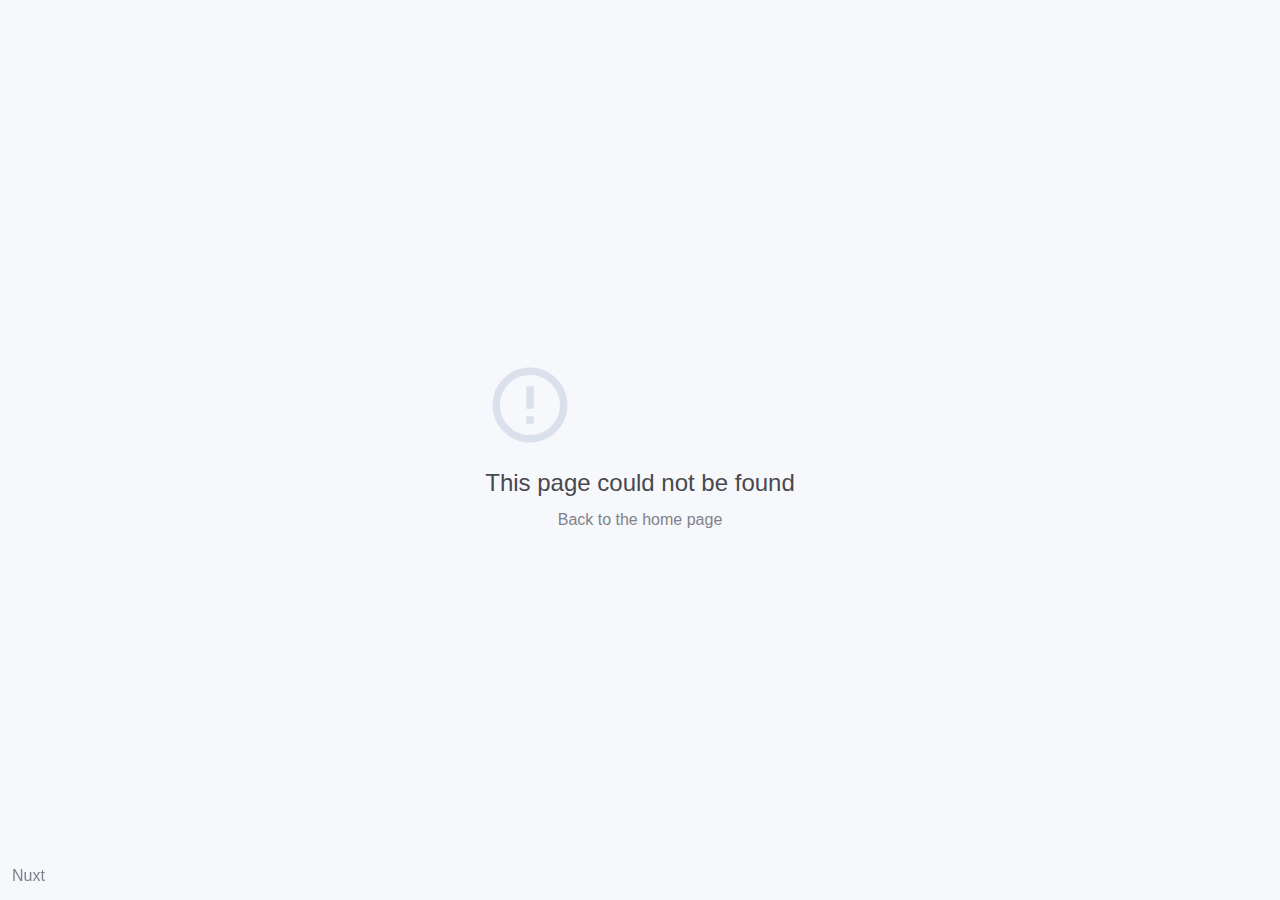
==== about/index.html @ d9e38a17 "deploy(Github Pages): via GitHub Action" ====
<!doctype html>
<html lang="en" amp data-n-head="%7B%22lang%22:%7B%221%22:%22en%22%7D,%22amp%22:%7B%221%22:true%7D%7D">
  <head>
    <title>@aasumitro - Personal Home Pages</title><meta data-n-head="1" charset="utf-8"><meta data-n-head="1" name="viewport" content="width=device-width,initial-scale=1"><meta data-n-head="1" data-hid="description" name="description" content="@aasumitro - Personal Home Pages (v3.0.3)"><meta data-n-head="1" name="format-detection" content="telephone=no"><meta data-n-head="1" data-hid="keywords" name="keywords" content="@aasumitro, Agus Adhi Sumitro, A. A. Sumitro, Personal Home Pages, Stories, Programming"><meta data-n-head="1" name="robots" data-hid="robots" content="index, follow"><link data-n-head="1" rel="icon" type="image/x-icon" href="/favicon.png"><link rel="preload" href="/_nuxt/2b55c23.js" as="script"><link rel="preload" href="/_nuxt/0303f38.js" as="script"><link rel="preload" href="/_nuxt/0db6a2f.js" as="script"><link rel="preload" href="/_nuxt/9475dcc.js" as="script">
  </head>
  <body>
    <script data-n-head="1" data-hid="nuxt-color-mode-script" data-pbody="true">!function(){"use strict";var t=window,e=document,s=e.documentElement,a=["dark","light"],o=window.localStorage.getItem("nuxt-color-mode")||"system",c="system"===o?n():o,e=e.body.getAttribute("data-color-mode-forced");function r(e){e+="-mode";s.classList?s.classList.add(e):s.className+=" "+e}function l(e){return t.matchMedia("(prefers-color-scheme"+e+")")}function n(){if(t.matchMedia&&"not all"!==l("").media)for(var e of a)if(l(":"+e).matches)return e;return"light"}r(c=e?e:c),t.__NUXT_COLOR_MODE__={preference:o,value:c,getColorScheme:n,addClass:r,removeClass:function(e){e+="-mode";s.classList?s.classList.remove(e):s.className=s.className.replace(new RegExp(e,"g"),"")}}}()</script><div id="__nuxt"><style>#nuxt-loading{background:#fff;visibility:hidden;opacity:0;position:absolute;left:0;right:0;top:0;bottom:0;display:flex;justify-content:center;align-items:center;flex-direction:column;animation:nuxtLoadingIn 10s ease;-webkit-animation:nuxtLoadingIn 10s ease;animation-fill-mode:forwards;overflow:hidden}@keyframes nuxtLoadingIn{0%{visibility:hidden;opacity:0}20%{visibility:visible;opacity:0}100%{visibility:visible;opacity:1}}@-webkit-keyframes nuxtLoadingIn{0%{visibility:hidden;opacity:0}20%{visibility:visible;opacity:0}100%{visibility:visible;opacity:1}}#nuxt-loading>div,#nuxt-loading>div:after{border-radius:50%;width:5rem;height:5rem}#nuxt-loading>div{font-size:10px;position:relative;text-indent:-9999em;border:.5rem solid #f5f5f5;border-left:.5rem solid #000;-webkit-transform:translateZ(0);-ms-transform:translateZ(0);transform:translateZ(0);-webkit-animation:nuxtLoading 1.1s infinite linear;animation:nuxtLoading 1.1s infinite linear}#nuxt-loading.error>div{border-left:.5rem solid #ff4500;animation-duration:5s}@-webkit-keyframes nuxtLoading{0%{-webkit-transform:rotate(0);transform:rotate(0)}100%{-webkit-transform:rotate(360deg);transform:rotate(360deg)}}@keyframes nuxtLoading{0%{-webkit-transform:rotate(0);transform:rotate(0)}100%{-webkit-transform:rotate(360deg);transform:rotate(360deg)}}</style><script>window.addEventListener("error",function(){var e=document.getElementById("nuxt-loading");e&&(e.className+=" error")})</script><div id="nuxt-loading" aria-live="polite" role="status"><div>Loading...</div></div></div><script>window.__NUXT__={config:{_app:{basePath:"/",assetsPath:"/_nuxt/",cdnURL:null},content:{dbHash:"ab44a61a"}}}</script>
  <script src="/_nuxt/2b55c23.js"></script><script src="/_nuxt/0303f38.js"></script><script src="/_nuxt/0db6a2f.js"></script><script src="/_nuxt/9475dcc.js"></script></body>
</html>
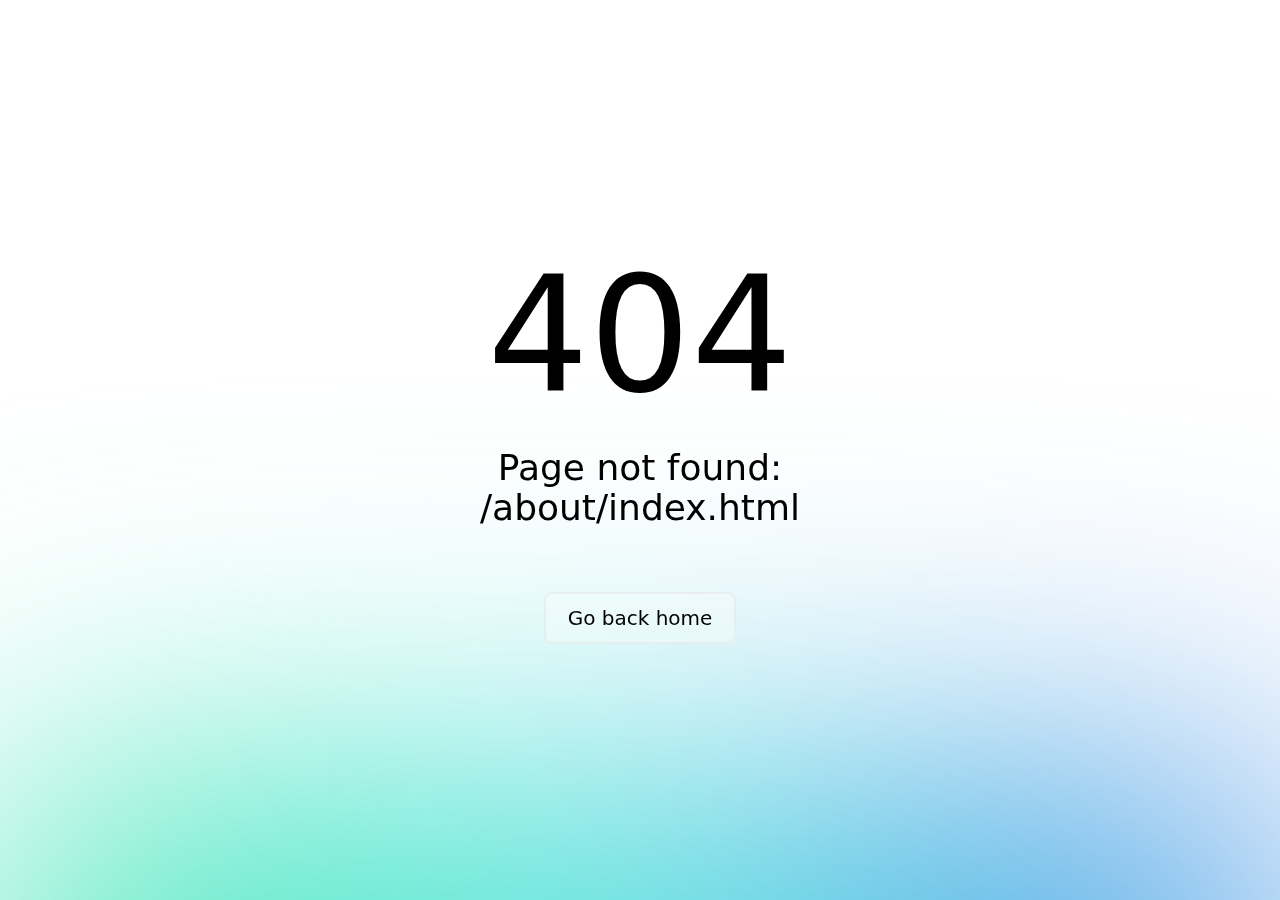
==== commit 66a51901: "deploy(Github Pages): via GitHub Action" ====
--- a/about/index.html
+++ b/about/index.html
@@ -1,9 +1,5 @@
-<!doctype html>
-<html lang="en" amp data-n-head="%7B%22lang%22:%7B%221%22:%22en%22%7D,%22amp%22:%7B%221%22:true%7D%7D">
-  <head>
-    <title>@aasumitro - Personal Home Pages</title><meta data-n-head="1" charset="utf-8"><meta data-n-head="1" name="viewport" content="width=device-width,initial-scale=1"><meta data-n-head="1" data-hid="description" name="description" content="@aasumitro - Personal Home Pages (v3.0.3)"><meta data-n-head="1" name="format-detection" content="telephone=no"><meta data-n-head="1" data-hid="keywords" name="keywords" content="@aasumitro, Agus Adhi Sumitro, A. A. Sumitro, Personal Home Pages, Stories, Programming"><meta data-n-head="1" name="robots" data-hid="robots" content="index, follow"><link data-n-head="1" rel="icon" type="image/x-icon" href="/favicon.png"><link rel="preload" href="/_nuxt/2b55c23.js" as="script"><link rel="preload" href="/_nuxt/0303f38.js" as="script"><link rel="preload" href="/_nuxt/0db6a2f.js" as="script"><link rel="preload" href="/_nuxt/9475dcc.js" as="script">
-  </head>
-  <body>
-    <script data-n-head="1" data-hid="nuxt-color-mode-script" data-pbody="true">!function(){"use strict";var t=window,e=document,s=e.documentElement,a=["dark","light"],o=window.localStorage.getItem("nuxt-color-mode")||"system",c="system"===o?n():o,e=e.body.getAttribute("data-color-mode-forced");function r(e){e+="-mode";s.classList?s.classList.add(e):s.className+=" "+e}function l(e){return t.matchMedia("(prefers-color-scheme"+e+")")}function n(){if(t.matchMedia&&"not all"!==l("").media)for(var e of a)if(l(":"+e).matches)return e;return"light"}r(c=e?e:c),t.__NUXT_COLOR_MODE__={preference:o,value:c,getColorScheme:n,addClass:r,removeClass:function(e){e+="-mode";s.classList?s.classList.remove(e):s.className=s.className.replace(new RegExp(e,"g"),"")}}}()</script><div id="__nuxt"><style>#nuxt-loading{background:#fff;visibility:hidden;opacity:0;position:absolute;left:0;right:0;top:0;bottom:0;display:flex;justify-content:center;align-items:center;flex-direction:column;animation:nuxtLoadingIn 10s ease;-webkit-animation:nuxtLoadingIn 10s ease;animation-fill-mode:forwards;overflow:hidden}@keyframes nuxtLoadingIn{0%{visibility:hidden;opacity:0}20%{visibility:visible;opacity:0}100%{visibility:visible;opacity:1}}@-webkit-keyframes nuxtLoadingIn{0%{visibility:hidden;opacity:0}20%{visibility:visible;opacity:0}100%{visibility:visible;opacity:1}}#nuxt-loading>div,#nuxt-loading>div:after{border-radius:50%;width:5rem;height:5rem}#nuxt-loading>div{font-size:10px;position:relative;text-indent:-9999em;border:.5rem solid #f5f5f5;border-left:.5rem solid #000;-webkit-transform:translateZ(0);-ms-transform:translateZ(0);transform:translateZ(0);-webkit-animation:nuxtLoading 1.1s infinite linear;animation:nuxtLoading 1.1s infinite linear}#nuxt-loading.error>div{border-left:.5rem solid #ff4500;animation-duration:5s}@-webkit-keyframes nuxtLoading{0%{-webkit-transform:rotate(0);transform:rotate(0)}100%{-webkit-transform:rotate(360deg);transform:rotate(360deg)}}@keyframes nuxtLoading{0%{-webkit-transform:rotate(0);transform:rotate(0)}100%{-webkit-transform:rotate(360deg);transform:rotate(360deg)}}</style><script>window.addEventListener("error",function(){var e=document.getElementById("nuxt-loading");e&&(e.className+=" error")})</script><div id="nuxt-loading" aria-live="polite" role="status"><div>Loading...</div></div></div><script>window.__NUXT__={config:{_app:{basePath:"/",assetsPath:"/_nuxt/",cdnURL:null},content:{dbHash:"ab44a61a"}}}</script>
-  <script src="/_nuxt/2b55c23.js"></script><script src="/_nuxt/0303f38.js"></script><script src="/_nuxt/0db6a2f.js"></script><script src="/_nuxt/9475dcc.js"></script></body>
-</html>
+<!DOCTYPE html>
+<html >
+<head><link rel="modulepreload" href="/about/_payload.js"><link rel="modulepreload" as="script" crossorigin href="/_nuxt/entry.5bfed8b5.js"><link rel="preload" as="style" href="/_nuxt/entry.336977fc.css"><link rel="prefetch" as="script" crossorigin href="/_nuxt/error-component.983165cc.js"><link rel="prefetch" as="script" crossorigin href="/_nuxt/custom.093fe1fc.js"><link rel="stylesheet" href="/_nuxt/entry.336977fc.css"></head>
+<body ><div id="__nuxt"></div><script type="module">import p from "/about/_payload.js";window.__NUXT__={...p,...({serverRendered:false,config:{public:{},app:{baseURL:"\u002F",buildAssetsDir:"\u002F_nuxt\u002F",cdnURL:""}},prerenderedAt:void 0})}</script><script type="module" src="/_nuxt/entry.5bfed8b5.js" crossorigin></script></body>
+</html>--- a/_nuxt/entry.336977fc.css
+++ b/_nuxt/entry.336977fc.css
@@ -0,0 +1 @@
+/*! tailwindcss v3.1.8 | MIT License | https://tailwindcss.com*/*,:after,:before{border:0 solid #e5e7eb;box-sizing:border-box}:after,:before{--tw-content:""}html{-webkit-text-size-adjust:100%;font-family:ui-sans-serif,system-ui,-apple-system,BlinkMacSystemFont,Segoe UI,Roboto,Helvetica Neue,Arial,Noto Sans,sans-serif,Apple Color Emoji,Segoe UI Emoji,Segoe UI Symbol,Noto Color Emoji;line-height:1.5;-moz-tab-size:4;-o-tab-size:4;tab-size:4}body{line-height:inherit;margin:0}hr{border-top-width:1px;color:inherit;height:0}abbr:where([title]){-webkit-text-decoration:underline dotted;text-decoration:underline dotted}h1,h2,h3,h4,h5,h6{font-size:inherit;font-weight:inherit}a{color:inherit;text-decoration:inherit}b,strong{font-weight:bolder}code,kbd,pre,samp{font-family:ui-monospace,SFMono-Regular,Menlo,Monaco,Consolas,Liberation Mono,Courier New,monospace;font-size:1em}small{font-size:80%}sub,sup{font-size:75%;line-height:0;position:relative;vertical-align:baseline}sub{bottom:-.25em}sup{top:-.5em}table{border-collapse:collapse;border-color:inherit;text-indent:0}button,input,optgroup,select,textarea{color:inherit;font-family:inherit;font-size:100%;font-weight:inherit;line-height:inherit;margin:0;padding:0}button,select{text-transform:none}[type=button],[type=reset],[type=submit],button{-webkit-appearance:button;background-color:transparent;background-image:none}:-moz-focusring{outline:auto}:-moz-ui-invalid{box-shadow:none}progress{vertical-align:baseline}::-webkit-inner-spin-button,::-webkit-outer-spin-button{height:auto}[type=search]{-webkit-appearance:textfield;outline-offset:-2px}::-webkit-search-decoration{-webkit-appearance:none}::-webkit-file-upload-button{-webkit-appearance:button;font:inherit}summary{display:list-item}blockquote,dd,dl,figure,h1,h2,h3,h4,h5,h6,hr,p,pre{margin:0}fieldset{margin:0}fieldset,legend{padding:0}menu,ol,ul{list-style:none;margin:0;padding:0}textarea{resize:vertical}input::-moz-placeholder,textarea::-moz-placeholder{color:#9ca3af;opacity:1}input::placeholder,textarea::placeholder{color:#9ca3af;opacity:1}[role=button],button{cursor:pointer}:disabled{cursor:default}audio,canvas,embed,iframe,img,object,svg,video{display:block;vertical-align:middle}img,video{height:auto;max-width:100%}*,:after,:before{--tw-border-spacing-x:0;--tw-border-spacing-y:0;--tw-translate-x:0;--tw-translate-y:0;--tw-rotate:0;--tw-skew-x:0;--tw-skew-y:0;--tw-scale-x:1;--tw-scale-y:1;--tw-pan-x: ;--tw-pan-y: ;--tw-pinch-zoom: ;--tw-scroll-snap-strictness:proximity;--tw-ordinal: ;--tw-slashed-zero: ;--tw-numeric-figure: ;--tw-numeric-spacing: ;--tw-numeric-fraction: ;--tw-ring-inset: ;--tw-ring-offset-width:0px;--tw-ring-offset-color:#fff;--tw-ring-color:rgba(59,130,246,.5);--tw-ring-offset-shadow:0 0 #0000;--tw-ring-shadow:0 0 #0000;--tw-shadow:0 0 #0000;--tw-shadow-colored:0 0 #0000;--tw-blur: ;--tw-brightness: ;--tw-contrast: ;--tw-grayscale: ;--tw-hue-rotate: ;--tw-invert: ;--tw-saturate: ;--tw-sepia: ;--tw-drop-shadow: ;--tw-backdrop-blur: ;--tw-backdrop-brightness: ;--tw-backdrop-contrast: ;--tw-backdrop-grayscale: ;--tw-backdrop-hue-rotate: ;--tw-backdrop-invert: ;--tw-backdrop-opacity: ;--tw-backdrop-saturate: ;--tw-backdrop-sepia: }::-webkit-backdrop{--tw-border-spacing-x:0;--tw-border-spacing-y:0;--tw-translate-x:0;--tw-translate-y:0;--tw-rotate:0;--tw-skew-x:0;--tw-skew-y:0;--tw-scale-x:1;--tw-scale-y:1;--tw-pan-x: ;--tw-pan-y: ;--tw-pinch-zoom: ;--tw-scroll-snap-strictness:proximity;--tw-ordinal: ;--tw-slashed-zero: ;--tw-numeric-figure: ;--tw-numeric-spacing: ;--tw-numeric-fraction: ;--tw-ring-inset: ;--tw-ring-offset-width:0px;--tw-ring-offset-color:#fff;--tw-ring-color:rgba(59,130,246,.5);--tw-ring-offset-shadow:0 0 #0000;--tw-ring-shadow:0 0 #0000;--tw-shadow:0 0 #0000;--tw-shadow-colored:0 0 #0000;--tw-blur: ;--tw-brightness: ;--tw-contrast: ;--tw-grayscale: ;--tw-hue-rotate: ;--tw-invert: ;--tw-saturate: ;--tw-sepia: ;--tw-drop-shadow: ;--tw-backdrop-blur: ;--tw-backdrop-brightness: ;--tw-backdrop-contrast: ;--tw-backdrop-grayscale: ;--tw-backdrop-hue-rotate: ;--tw-backdrop-invert: ;--tw-backdrop-opacity: ;--tw-backdrop-saturate: ;--tw-backdrop-sepia: }::backdrop{--tw-border-spacing-x:0;--tw-border-spacing-y:0;--tw-translate-x:0;--tw-translate-y:0;--tw-rotate:0;--tw-skew-x:0;--tw-skew-y:0;--tw-scale-x:1;--tw-scale-y:1;--tw-pan-x: ;--tw-pan-y: ;--tw-pinch-zoom: ;--tw-scroll-snap-strictness:proximity;--tw-ordinal: ;--tw-slashed-zero: ;--tw-numeric-figure: ;--tw-numeric-spacing: ;--tw-numeric-fraction: ;--tw-ring-inset: ;--tw-ring-offset-width:0px;--tw-ring-offset-color:#fff;--tw-ring-color:rgba(59,130,246,.5);--tw-ring-offset-shadow:0 0 #0000;--tw-ring-shadow:0 0 #0000;--tw-shadow:0 0 #0000;--tw-shadow-colored:0 0 #0000;--tw-blur: ;--tw-brightness: ;--tw-contrast: ;--tw-grayscale: ;--tw-hue-rotate: ;--tw-invert: ;--tw-saturate: ;--tw-sepia: ;--tw-drop-shadow: ;--tw-backdrop-blur: ;--tw-backdrop-brightness: ;--tw-backdrop-contrast: ;--tw-backdrop-grayscale: ;--tw-backdrop-hue-rotate: ;--tw-backdrop-invert: ;--tw-backdrop-opacity: ;--tw-backdrop-saturate: ;--tw-backdrop-sepia: }.absolute{position:absolute}.right-0{right:0}.top-0{top:0}.m-0{margin:0}.m-2{margin:.5rem}.m-1{margin:.25rem}.mx-auto{margin-left:auto;margin-right:auto}.my-8{margin-bottom:2rem;margin-top:2rem}.my-4{margin-bottom:1rem;margin-top:1rem}.mx-1{margin-right:.25rem}.ml-1,.mx-1{margin-left:.25rem}.ml-2{margin-left:.5rem}.mt-2{margin-top:.5rem}.ml-0{margin-left:0}.mb-6{margin-bottom:1.5rem}.mb-3{margin-bottom:.75rem}.mt-3{margin-top:.75rem}.inline-block{display:inline-block}.flex{display:flex}.h-6{height:1.5rem}.h-screen{height:100vh}.h-5{height:1.25rem}.w-6{width:1.5rem}.w-5{width:1.25rem}.max-w-full{max-width:100%}@-webkit-keyframes ping{75%,to{opacity:0;transform:scale(2)}}@keyframes ping{75%,to{opacity:0;transform:scale(2)}}.animate-ping{-webkit-animation:ping 1s cubic-bezier(0,0,.2,1) infinite;animation:ping 1s cubic-bezier(0,0,.2,1) infinite}.cursor-pointer{cursor:pointer}.flex-col{flex-direction:column}.items-center{align-items:center}.justify-center{justify-content:center}.overflow-y-auto{overflow-y:auto}.rounded-full{border-radius:9999px}.rounded{border-radius:.25rem}.border-b-2{border-bottom-width:2px}.border-red-200{--tw-border-opacity:1;border-color:rgb(254 202 202/var(--tw-border-opacity))}.bg-red-600{--tw-bg-opacity:1;background-color:rgb(220 38 38/var(--tw-bg-opacity))}.fill-current{fill:currentColor}.p-0{padding:0}.p-1{padding:.25rem}.p-2{padding:.5rem}.px-4{padding-left:1rem;padding-right:1rem}.px-5{padding-left:1.25rem;padding-right:1.25rem}.py-5{padding-bottom:1.25rem;padding-top:1.25rem}.pt-16{padding-top:4rem}.text-center{text-align:center}.font-mono{font-family:ui-monospace,SFMono-Regular,Menlo,Monaco,Consolas,Liberation Mono,Courier New,monospace}.text-3xl{font-size:1.875rem;line-height:2.25rem}.text-xl{font-size:1.25rem;line-height:1.75rem}.text-sm{font-size:.875rem;line-height:1.25rem}.text-lg{font-size:1.125rem;line-height:1.75rem}.font-semibold{font-weight:600}.font-bold{font-weight:700}.leading-10{line-height:2.5rem}.tracking-tighter{letter-spacing:-.05em}.text-black{--tw-text-opacity:1;color:rgb(0 0 0/var(--tw-text-opacity))}.text-red-600{--tw-text-opacity:1;color:rgb(220 38 38/var(--tw-text-opacity))}.text-white{--tw-text-opacity:1;color:rgb(255 255 255/var(--tw-text-opacity))}.text-gray-700{--tw-text-opacity:1;color:rgb(55 65 81/var(--tw-text-opacity))}.text-gray-500{--tw-text-opacity:1;color:rgb(107 114 128/var(--tw-text-opacity))}.text-yellow-300{--tw-text-opacity:1;color:rgb(253 224 71/var(--tw-text-opacity))}.line-through{text-decoration-line:line-through}body,html{background-color:#f3f4f6;font-family:JetBrains Mono,monospace;height:100%;margin:0}::-moz-selection{--tw-bg-opacity:1;background-color:rgb(248 113 113/var(--tw-bg-opacity));color:#fff}::selection{--tw-bg-opacity:1;background-color:rgb(248 113 113/var(--tw-bg-opacity));color:#fff}.hover\:border-red-400:hover{--tw-border-opacity:1;border-color:rgb(248 113 113/var(--tw-border-opacity))}.hover\:bg-red-700:hover{--tw-bg-opacity:1;background-color:rgb(185 28 28/var(--tw-bg-opacity))}.hover\:text-gray-600:hover{--tw-text-opacity:1;color:rgb(75 85 99/var(--tw-text-opacity))}.hover\:text-red-700:hover{--tw-text-opacity:1;color:rgb(185 28 28/var(--tw-text-opacity))}.focus\:outline-none:focus{outline:2px solid transparent;outline-offset:2px}.dark .dark\:bg-gray-900{--tw-bg-opacity:1;background-color:rgb(17 24 39/var(--tw-bg-opacity))}.dark .dark\:text-gray-300{--tw-text-opacity:1;color:rgb(209 213 219/var(--tw-text-opacity))}.dark .dark\:text-red-500{--tw-text-opacity:1;color:rgb(239 68 68/var(--tw-text-opacity))}.dark .dark\:text-gray-400{--tw-text-opacity:1;color:rgb(156 163 175/var(--tw-text-opacity))}.dark .dark\:hover\:text-gray-100:hover{--tw-text-opacity:1;color:rgb(243 244 246/var(--tw-text-opacity))}.dark .dark\:hover\:text-red-600:hover{--tw-text-opacity:1;color:rgb(220 38 38/var(--tw-text-opacity))}@media (min-width:640px){.sm\:px-8{padding-left:2rem;padding-right:2rem}}@media (min-width:768px){.md\:m-0{margin:0}.md\:px-16{padding-left:4rem;padding-right:4rem}.md\:pt-40{padding-top:10rem}.md\:leading-7{line-height:1.75rem}}@media (min-width:1024px){.lg\:px-32{padding-left:8rem;padding-right:8rem}}@media (min-width:1280px){.xl\:px-64{padding-left:16rem;padding-right:16rem}}
--- a/_nuxt/entry.336977fc.css
+++ b/_nuxt/entry.336977fc.css
@@ -0,0 +1 @@
+/*! tailwindcss v3.1.8 | MIT License | https://tailwindcss.com*/*,:after,:before{border:0 solid #e5e7eb;box-sizing:border-box}:after,:before{--tw-content:""}html{-webkit-text-size-adjust:100%;font-family:ui-sans-serif,system-ui,-apple-system,BlinkMacSystemFont,Segoe UI,Roboto,Helvetica Neue,Arial,Noto Sans,sans-serif,Apple Color Emoji,Segoe UI Emoji,Segoe UI Symbol,Noto Color Emoji;line-height:1.5;-moz-tab-size:4;-o-tab-size:4;tab-size:4}body{line-height:inherit;margin:0}hr{border-top-width:1px;color:inherit;height:0}abbr:where([title]){-webkit-text-decoration:underline dotted;text-decoration:underline dotted}h1,h2,h3,h4,h5,h6{font-size:inherit;font-weight:inherit}a{color:inherit;text-decoration:inherit}b,strong{font-weight:bolder}code,kbd,pre,samp{font-family:ui-monospace,SFMono-Regular,Menlo,Monaco,Consolas,Liberation Mono,Courier New,monospace;font-size:1em}small{font-size:80%}sub,sup{font-size:75%;line-height:0;position:relative;vertical-align:baseline}sub{bottom:-.25em}sup{top:-.5em}table{border-collapse:collapse;border-color:inherit;text-indent:0}button,input,optgroup,select,textarea{color:inherit;font-family:inherit;font-size:100%;font-weight:inherit;line-height:inherit;margin:0;padding:0}button,select{text-transform:none}[type=button],[type=reset],[type=submit],button{-webkit-appearance:button;background-color:transparent;background-image:none}:-moz-focusring{outline:auto}:-moz-ui-invalid{box-shadow:none}progress{vertical-align:baseline}::-webkit-inner-spin-button,::-webkit-outer-spin-button{height:auto}[type=search]{-webkit-appearance:textfield;outline-offset:-2px}::-webkit-search-decoration{-webkit-appearance:none}::-webkit-file-upload-button{-webkit-appearance:button;font:inherit}summary{display:list-item}blockquote,dd,dl,figure,h1,h2,h3,h4,h5,h6,hr,p,pre{margin:0}fieldset{margin:0}fieldset,legend{padding:0}menu,ol,ul{list-style:none;margin:0;padding:0}textarea{resize:vertical}input::-moz-placeholder,textarea::-moz-placeholder{color:#9ca3af;opacity:1}input::placeholder,textarea::placeholder{color:#9ca3af;opacity:1}[role=button],button{cursor:pointer}:disabled{cursor:default}audio,canvas,embed,iframe,img,object,svg,video{display:block;vertical-align:middle}img,video{height:auto;max-width:100%}*,:after,:before{--tw-border-spacing-x:0;--tw-border-spacing-y:0;--tw-translate-x:0;--tw-translate-y:0;--tw-rotate:0;--tw-skew-x:0;--tw-skew-y:0;--tw-scale-x:1;--tw-scale-y:1;--tw-pan-x: ;--tw-pan-y: ;--tw-pinch-zoom: ;--tw-scroll-snap-strictness:proximity;--tw-ordinal: ;--tw-slashed-zero: ;--tw-numeric-figure: ;--tw-numeric-spacing: ;--tw-numeric-fraction: ;--tw-ring-inset: ;--tw-ring-offset-width:0px;--tw-ring-offset-color:#fff;--tw-ring-color:rgba(59,130,246,.5);--tw-ring-offset-shadow:0 0 #0000;--tw-ring-shadow:0 0 #0000;--tw-shadow:0 0 #0000;--tw-shadow-colored:0 0 #0000;--tw-blur: ;--tw-brightness: ;--tw-contrast: ;--tw-grayscale: ;--tw-hue-rotate: ;--tw-invert: ;--tw-saturate: ;--tw-sepia: ;--tw-drop-shadow: ;--tw-backdrop-blur: ;--tw-backdrop-brightness: ;--tw-backdrop-contrast: ;--tw-backdrop-grayscale: ;--tw-backdrop-hue-rotate: ;--tw-backdrop-invert: ;--tw-backdrop-opacity: ;--tw-backdrop-saturate: ;--tw-backdrop-sepia: }::-webkit-backdrop{--tw-border-spacing-x:0;--tw-border-spacing-y:0;--tw-translate-x:0;--tw-translate-y:0;--tw-rotate:0;--tw-skew-x:0;--tw-skew-y:0;--tw-scale-x:1;--tw-scale-y:1;--tw-pan-x: ;--tw-pan-y: ;--tw-pinch-zoom: ;--tw-scroll-snap-strictness:proximity;--tw-ordinal: ;--tw-slashed-zero: ;--tw-numeric-figure: ;--tw-numeric-spacing: ;--tw-numeric-fraction: ;--tw-ring-inset: ;--tw-ring-offset-width:0px;--tw-ring-offset-color:#fff;--tw-ring-color:rgba(59,130,246,.5);--tw-ring-offset-shadow:0 0 #0000;--tw-ring-shadow:0 0 #0000;--tw-shadow:0 0 #0000;--tw-shadow-colored:0 0 #0000;--tw-blur: ;--tw-brightness: ;--tw-contrast: ;--tw-grayscale: ;--tw-hue-rotate: ;--tw-invert: ;--tw-saturate: ;--tw-sepia: ;--tw-drop-shadow: ;--tw-backdrop-blur: ;--tw-backdrop-brightness: ;--tw-backdrop-contrast: ;--tw-backdrop-grayscale: ;--tw-backdrop-hue-rotate: ;--tw-backdrop-invert: ;--tw-backdrop-opacity: ;--tw-backdrop-saturate: ;--tw-backdrop-sepia: }::backdrop{--tw-border-spacing-x:0;--tw-border-spacing-y:0;--tw-translate-x:0;--tw-translate-y:0;--tw-rotate:0;--tw-skew-x:0;--tw-skew-y:0;--tw-scale-x:1;--tw-scale-y:1;--tw-pan-x: ;--tw-pan-y: ;--tw-pinch-zoom: ;--tw-scroll-snap-strictness:proximity;--tw-ordinal: ;--tw-slashed-zero: ;--tw-numeric-figure: ;--tw-numeric-spacing: ;--tw-numeric-fraction: ;--tw-ring-inset: ;--tw-ring-offset-width:0px;--tw-ring-offset-color:#fff;--tw-ring-color:rgba(59,130,246,.5);--tw-ring-offset-shadow:0 0 #0000;--tw-ring-shadow:0 0 #0000;--tw-shadow:0 0 #0000;--tw-shadow-colored:0 0 #0000;--tw-blur: ;--tw-brightness: ;--tw-contrast: ;--tw-grayscale: ;--tw-hue-rotate: ;--tw-invert: ;--tw-saturate: ;--tw-sepia: ;--tw-drop-shadow: ;--tw-backdrop-blur: ;--tw-backdrop-brightness: ;--tw-backdrop-contrast: ;--tw-backdrop-grayscale: ;--tw-backdrop-hue-rotate: ;--tw-backdrop-invert: ;--tw-backdrop-opacity: ;--tw-backdrop-saturate: ;--tw-backdrop-sepia: }.absolute{position:absolute}.right-0{right:0}.top-0{top:0}.m-0{margin:0}.m-2{margin:.5rem}.m-1{margin:.25rem}.mx-auto{margin-left:auto;margin-right:auto}.my-8{margin-bottom:2rem;margin-top:2rem}.my-4{margin-bottom:1rem;margin-top:1rem}.mx-1{margin-right:.25rem}.ml-1,.mx-1{margin-left:.25rem}.ml-2{margin-left:.5rem}.mt-2{margin-top:.5rem}.ml-0{margin-left:0}.mb-6{margin-bottom:1.5rem}.mb-3{margin-bottom:.75rem}.mt-3{margin-top:.75rem}.inline-block{display:inline-block}.flex{display:flex}.h-6{height:1.5rem}.h-screen{height:100vh}.h-5{height:1.25rem}.w-6{width:1.5rem}.w-5{width:1.25rem}.max-w-full{max-width:100%}@-webkit-keyframes ping{75%,to{opacity:0;transform:scale(2)}}@keyframes ping{75%,to{opacity:0;transform:scale(2)}}.animate-ping{-webkit-animation:ping 1s cubic-bezier(0,0,.2,1) infinite;animation:ping 1s cubic-bezier(0,0,.2,1) infinite}.cursor-pointer{cursor:pointer}.flex-col{flex-direction:column}.items-center{align-items:center}.justify-center{justify-content:center}.overflow-y-auto{overflow-y:auto}.rounded-full{border-radius:9999px}.rounded{border-radius:.25rem}.border-b-2{border-bottom-width:2px}.border-red-200{--tw-border-opacity:1;border-color:rgb(254 202 202/var(--tw-border-opacity))}.bg-red-600{--tw-bg-opacity:1;background-color:rgb(220 38 38/var(--tw-bg-opacity))}.fill-current{fill:currentColor}.p-0{padding:0}.p-1{padding:.25rem}.p-2{padding:.5rem}.px-4{padding-left:1rem;padding-right:1rem}.px-5{padding-left:1.25rem;padding-right:1.25rem}.py-5{padding-bottom:1.25rem;padding-top:1.25rem}.pt-16{padding-top:4rem}.text-center{text-align:center}.font-mono{font-family:ui-monospace,SFMono-Regular,Menlo,Monaco,Consolas,Liberation Mono,Courier New,monospace}.text-3xl{font-size:1.875rem;line-height:2.25rem}.text-xl{font-size:1.25rem;line-height:1.75rem}.text-sm{font-size:.875rem;line-height:1.25rem}.text-lg{font-size:1.125rem;line-height:1.75rem}.font-semibold{font-weight:600}.font-bold{font-weight:700}.leading-10{line-height:2.5rem}.tracking-tighter{letter-spacing:-.05em}.text-black{--tw-text-opacity:1;color:rgb(0 0 0/var(--tw-text-opacity))}.text-red-600{--tw-text-opacity:1;color:rgb(220 38 38/var(--tw-text-opacity))}.text-white{--tw-text-opacity:1;color:rgb(255 255 255/var(--tw-text-opacity))}.text-gray-700{--tw-text-opacity:1;color:rgb(55 65 81/var(--tw-text-opacity))}.text-gray-500{--tw-text-opacity:1;color:rgb(107 114 128/var(--tw-text-opacity))}.text-yellow-300{--tw-text-opacity:1;color:rgb(253 224 71/var(--tw-text-opacity))}.line-through{text-decoration-line:line-through}body,html{background-color:#f3f4f6;font-family:JetBrains Mono,monospace;height:100%;margin:0}::-moz-selection{--tw-bg-opacity:1;background-color:rgb(248 113 113/var(--tw-bg-opacity));color:#fff}::selection{--tw-bg-opacity:1;background-color:rgb(248 113 113/var(--tw-bg-opacity));color:#fff}.hover\:border-red-400:hover{--tw-border-opacity:1;border-color:rgb(248 113 113/var(--tw-border-opacity))}.hover\:bg-red-700:hover{--tw-bg-opacity:1;background-color:rgb(185 28 28/var(--tw-bg-opacity))}.hover\:text-gray-600:hover{--tw-text-opacity:1;color:rgb(75 85 99/var(--tw-text-opacity))}.hover\:text-red-700:hover{--tw-text-opacity:1;color:rgb(185 28 28/var(--tw-text-opacity))}.focus\:outline-none:focus{outline:2px solid transparent;outline-offset:2px}.dark .dark\:bg-gray-900{--tw-bg-opacity:1;background-color:rgb(17 24 39/var(--tw-bg-opacity))}.dark .dark\:text-gray-300{--tw-text-opacity:1;color:rgb(209 213 219/var(--tw-text-opacity))}.dark .dark\:text-red-500{--tw-text-opacity:1;color:rgb(239 68 68/var(--tw-text-opacity))}.dark .dark\:text-gray-400{--tw-text-opacity:1;color:rgb(156 163 175/var(--tw-text-opacity))}.dark .dark\:hover\:text-gray-100:hover{--tw-text-opacity:1;color:rgb(243 244 246/var(--tw-text-opacity))}.dark .dark\:hover\:text-red-600:hover{--tw-text-opacity:1;color:rgb(220 38 38/var(--tw-text-opacity))}@media (min-width:640px){.sm\:px-8{padding-left:2rem;padding-right:2rem}}@media (min-width:768px){.md\:m-0{margin:0}.md\:px-16{padding-left:4rem;padding-right:4rem}.md\:pt-40{padding-top:10rem}.md\:leading-7{line-height:1.75rem}}@media (min-width:1024px){.lg\:px-32{padding-left:8rem;padding-right:8rem}}@media (min-width:1280px){.xl\:px-64{padding-left:16rem;padding-right:16rem}}
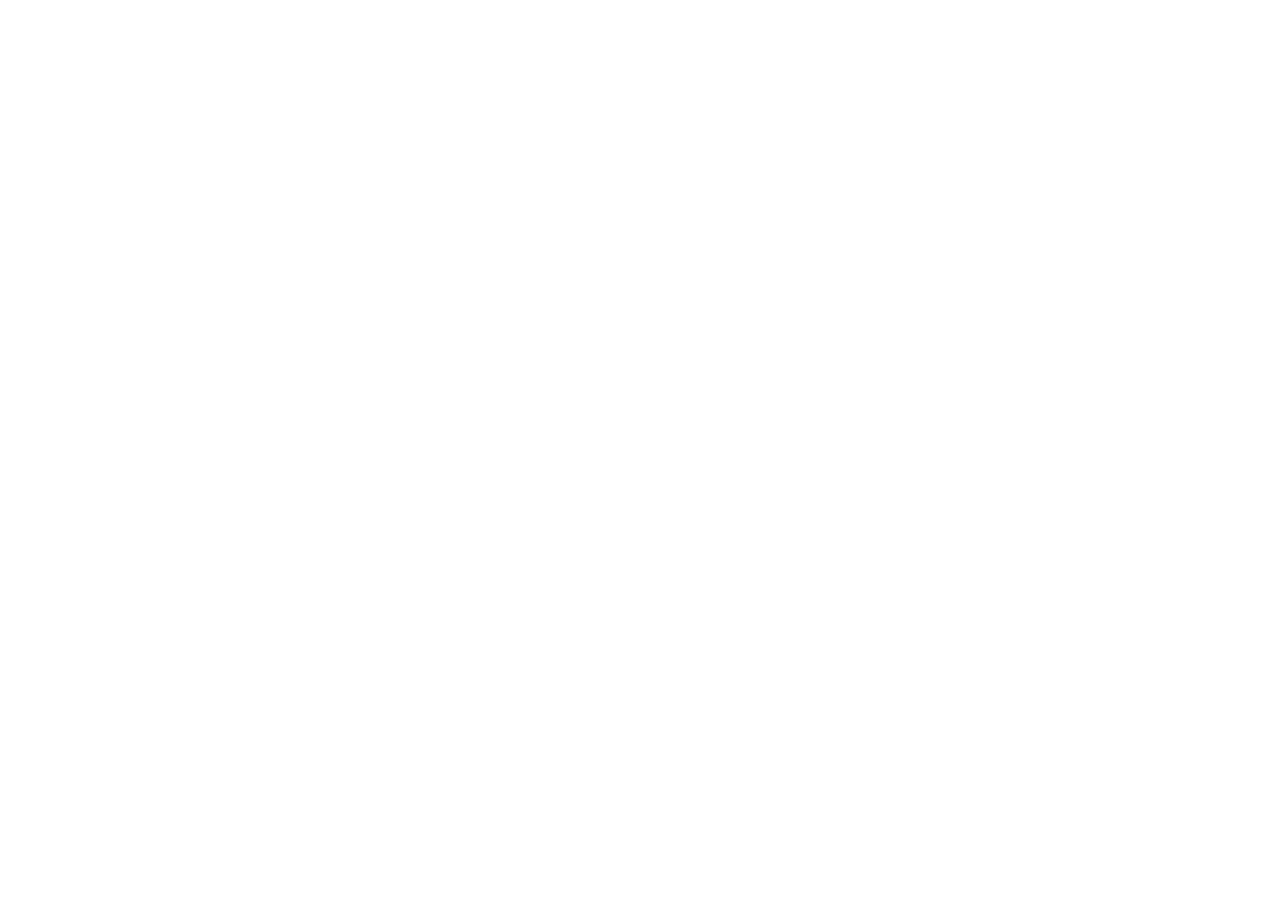
==== commit 0de3be75: "deploy(Github Pages): via GitHub Action" ====
--- a/about/index.html
+++ b/about/index.html
@@ -1,5 +1,25 @@
 <!DOCTYPE html>
 <html >
-<head><link rel="modulepreload" href="/about/_payload.js"><link rel="modulepreload" as="script" crossorigin href="/_nuxt/entry.5bfed8b5.js"><link rel="preload" as="style" href="/_nuxt/entry.336977fc.css"><link rel="prefetch" as="script" crossorigin href="/_nuxt/error-component.983165cc.js"><link rel="prefetch" as="script" crossorigin href="/_nuxt/custom.093fe1fc.js"><link rel="stylesheet" href="/_nuxt/entry.336977fc.css"></head>
-<body ><div id="__nuxt"></div><script type="module">import p from "/about/_payload.js";window.__NUXT__={...p,...({serverRendered:false,config:{public:{},app:{baseURL:"\u002F",buildAssetsDir:"\u002F_nuxt\u002F",cdnURL:""}},prerenderedAt:void 0})}</script><script type="module" src="/_nuxt/entry.5bfed8b5.js" crossorigin></script></body>
+<head><link rel="modulepreload" as="script" crossorigin href="/_nuxt/entry.0dd8dd20.js"><link rel="preload" as="style" href="/_nuxt/entry.bb466c40.css"><link rel="prefetch" as="script" crossorigin href="/_nuxt/web-socket.3df56ebe.js"><link rel="prefetch" as="script" crossorigin href="/_nuxt/error-component.9a13799b.js"><link rel="prefetch" as="script" crossorigin href="/_nuxt/custom.6f902993.js"><link rel="prefetch" as="script" crossorigin href="/_nuxt/NavigationTitle.vue_vue_type_script_setup_true_lang.a7f87835.js"><link rel="prefetch" as="script" crossorigin href="/_nuxt/NavigationMenu.vue_vue_type_script_setup_true_lang.b79cd890.js"><link rel="stylesheet" href="/_nuxt/entry.bb466c40.css">
+<script>
+async function register () {
+  const registration = await navigator.serviceWorker.register('/sw.js')
+  await navigator.serviceWorker.ready
+  registration.active.addEventListener('statechange', (event) => {
+    if (event.target.state === 'activated') {
+      window.location.reload()
+    }
+  })
+}
+if ('serviceWorker' in navigator) {
+  if (location.hostname !== 'localhost' && location.protocol === 'http:') {
+    location.replace(location.href.replace('http://', 'https://'))
+  } else {
+    register()
+  }
+}
+</script>
+
+</head>
+<body ><div id="__nuxt"></div><script>window.__NUXT__=(function(a,b){return {serverRendered:a,config:{public:{content:{base:"_content",tags:{p:"prose-p",a:"prose-a",blockquote:"prose-blockquote","code-inline":"prose-code-inline",code:"prose-code",em:"prose-em",h1:"prose-h1",h2:"prose-h2",h3:"prose-h3",h4:"prose-h4",h5:"prose-h5",h6:"prose-h6",hr:"prose-hr",img:"prose-img",ul:"prose-ul",ol:"prose-ol",li:"prose-li",strong:"prose-strong",table:"prose-table",thead:"prose-thead",tbody:"prose-tbody",td:"prose-td",th:"prose-th",tr:"prose-tr"},highlight:{theme:"github-dark",preload:["js","ts","go","php","cpp","kotlin","css","scss","java","python","html","bash","shell"],apiURL:"\u002Fapi\u002F_content\u002Fhighlight"},wsUrl:b,documentDriven:a}},app:{baseURL:"\u002F",buildAssetsDir:"\u002F_nuxt\u002F",cdnURL:b}},data:{},state:{}}}(false,""))</script><script type="module" src="/_nuxt/entry.0dd8dd20.js" crossorigin></script></body>
 </html>--- a/_nuxt/entry.bb466c40.css
+++ b/_nuxt/entry.bb466c40.css
@@ -0,0 +1 @@
+/*! tailwindcss v3.1.8 | MIT License | https://tailwindcss.com*/*,:after,:before{border:0 solid #e5e7eb;box-sizing:border-box}:after,:before{--tw-content:""}html{-webkit-text-size-adjust:100%;font-family:ui-sans-serif,system-ui,-apple-system,BlinkMacSystemFont,Segoe UI,Roboto,Helvetica Neue,Arial,Noto Sans,sans-serif,Apple Color Emoji,Segoe UI Emoji,Segoe UI Symbol,Noto Color Emoji;line-height:1.5;-moz-tab-size:4;-o-tab-size:4;tab-size:4}body{line-height:inherit;margin:0}hr{border-top-width:1px;color:inherit;height:0}abbr:where([title]){-webkit-text-decoration:underline dotted;text-decoration:underline dotted}h1,h2,h3,h4,h5,h6{font-size:inherit;font-weight:inherit}a{color:inherit;text-decoration:inherit}b,strong{font-weight:bolder}code,kbd,pre,samp{font-family:ui-monospace,SFMono-Regular,Menlo,Monaco,Consolas,Liberation Mono,Courier New,monospace;font-size:1em}small{font-size:80%}sub,sup{font-size:75%;line-height:0;position:relative;vertical-align:baseline}sub{bottom:-.25em}sup{top:-.5em}table{border-collapse:collapse;border-color:inherit;text-indent:0}button,input,optgroup,select,textarea{color:inherit;font-family:inherit;font-size:100%;font-weight:inherit;line-height:inherit;margin:0;padding:0}button,select{text-transform:none}[type=button],[type=reset],[type=submit],button{-webkit-appearance:button;background-color:transparent;background-image:none}:-moz-focusring{outline:auto}:-moz-ui-invalid{box-shadow:none}progress{vertical-align:baseline}::-webkit-inner-spin-button,::-webkit-outer-spin-button{height:auto}[type=search]{-webkit-appearance:textfield;outline-offset:-2px}::-webkit-search-decoration{-webkit-appearance:none}::-webkit-file-upload-button{-webkit-appearance:button;font:inherit}summary{display:list-item}blockquote,dd,dl,figure,h1,h2,h3,h4,h5,h6,hr,p,pre{margin:0}fieldset{margin:0}fieldset,legend{padding:0}menu,ol,ul{list-style:none;margin:0;padding:0}textarea{resize:vertical}input::-moz-placeholder,textarea::-moz-placeholder{color:#9ca3af;opacity:1}input::placeholder,textarea::placeholder{color:#9ca3af;opacity:1}[role=button],button{cursor:pointer}:disabled{cursor:default}audio,canvas,embed,iframe,img,object,svg,video{display:block;vertical-align:middle}img,video{height:auto;max-width:100%}*,:after,:before{--tw-border-spacing-x:0;--tw-border-spacing-y:0;--tw-translate-x:0;--tw-translate-y:0;--tw-rotate:0;--tw-skew-x:0;--tw-skew-y:0;--tw-scale-x:1;--tw-scale-y:1;--tw-pan-x: ;--tw-pan-y: ;--tw-pinch-zoom: ;--tw-scroll-snap-strictness:proximity;--tw-ordinal: ;--tw-slashed-zero: ;--tw-numeric-figure: ;--tw-numeric-spacing: ;--tw-numeric-fraction: ;--tw-ring-inset: ;--tw-ring-offset-width:0px;--tw-ring-offset-color:#fff;--tw-ring-color:rgba(59,130,246,.5);--tw-ring-offset-shadow:0 0 #0000;--tw-ring-shadow:0 0 #0000;--tw-shadow:0 0 #0000;--tw-shadow-colored:0 0 #0000;--tw-blur: ;--tw-brightness: ;--tw-contrast: ;--tw-grayscale: ;--tw-hue-rotate: ;--tw-invert: ;--tw-saturate: ;--tw-sepia: ;--tw-drop-shadow: ;--tw-backdrop-blur: ;--tw-backdrop-brightness: ;--tw-backdrop-contrast: ;--tw-backdrop-grayscale: ;--tw-backdrop-hue-rotate: ;--tw-backdrop-invert: ;--tw-backdrop-opacity: ;--tw-backdrop-saturate: ;--tw-backdrop-sepia: }::-webkit-backdrop{--tw-border-spacing-x:0;--tw-border-spacing-y:0;--tw-translate-x:0;--tw-translate-y:0;--tw-rotate:0;--tw-skew-x:0;--tw-skew-y:0;--tw-scale-x:1;--tw-scale-y:1;--tw-pan-x: ;--tw-pan-y: ;--tw-pinch-zoom: ;--tw-scroll-snap-strictness:proximity;--tw-ordinal: ;--tw-slashed-zero: ;--tw-numeric-figure: ;--tw-numeric-spacing: ;--tw-numeric-fraction: ;--tw-ring-inset: ;--tw-ring-offset-width:0px;--tw-ring-offset-color:#fff;--tw-ring-color:rgba(59,130,246,.5);--tw-ring-offset-shadow:0 0 #0000;--tw-ring-shadow:0 0 #0000;--tw-shadow:0 0 #0000;--tw-shadow-colored:0 0 #0000;--tw-blur: ;--tw-brightness: ;--tw-contrast: ;--tw-grayscale: ;--tw-hue-rotate: ;--tw-invert: ;--tw-saturate: ;--tw-sepia: ;--tw-drop-shadow: ;--tw-backdrop-blur: ;--tw-backdrop-brightness: ;--tw-backdrop-contrast: ;--tw-backdrop-grayscale: ;--tw-backdrop-hue-rotate: ;--tw-backdrop-invert: ;--tw-backdrop-opacity: ;--tw-backdrop-saturate: ;--tw-backdrop-sepia: }::backdrop{--tw-border-spacing-x:0;--tw-border-spacing-y:0;--tw-translate-x:0;--tw-translate-y:0;--tw-rotate:0;--tw-skew-x:0;--tw-skew-y:0;--tw-scale-x:1;--tw-scale-y:1;--tw-pan-x: ;--tw-pan-y: ;--tw-pinch-zoom: ;--tw-scroll-snap-strictness:proximity;--tw-ordinal: ;--tw-slashed-zero: ;--tw-numeric-figure: ;--tw-numeric-spacing: ;--tw-numeric-fraction: ;--tw-ring-inset: ;--tw-ring-offset-width:0px;--tw-ring-offset-color:#fff;--tw-ring-color:rgba(59,130,246,.5);--tw-ring-offset-shadow:0 0 #0000;--tw-ring-shadow:0 0 #0000;--tw-shadow:0 0 #0000;--tw-shadow-colored:0 0 #0000;--tw-blur: ;--tw-brightness: ;--tw-contrast: ;--tw-grayscale: ;--tw-hue-rotate: ;--tw-invert: ;--tw-saturate: ;--tw-sepia: ;--tw-drop-shadow: ;--tw-backdrop-blur: ;--tw-backdrop-brightness: ;--tw-backdrop-contrast: ;--tw-backdrop-grayscale: ;--tw-backdrop-hue-rotate: ;--tw-backdrop-invert: ;--tw-backdrop-opacity: ;--tw-backdrop-saturate: ;--tw-backdrop-sepia: }.container{width:100%}@media (min-width:640px){.container{max-width:640px}}@media (min-width:768px){.container{max-width:768px}}@media (min-width:1024px){.container{max-width:1024px}}@media (min-width:1280px){.container{max-width:1280px}}@media (min-width:1536px){.container{max-width:1536px}}.prose{color:var(--tw-prose-body);max-width:65ch}.prose :where([class~=lead]):not(:where([class~=not-prose] *)){color:var(--tw-prose-lead);font-size:1.25em;line-height:1.6;margin-bottom:1.2em;margin-top:1.2em}.prose :where(a):not(:where([class~=not-prose] *)){color:var(--tw-prose-links);font-weight:500;text-decoration:underline}.prose :where(strong):not(:where([class~=not-prose] *)){color:var(--tw-prose-bold);font-weight:600}.prose :where(a strong):not(:where([class~=not-prose] *)){color:inherit}.prose :where(blockquote strong):not(:where([class~=not-prose] *)){color:inherit}.prose :where(thead th strong):not(:where([class~=not-prose] *)){color:inherit}.prose :where(ol):not(:where([class~=not-prose] *)){list-style-type:decimal;margin-bottom:1.25em;margin-top:1.25em;padding-left:1.625em}.prose :where(ol[type=A]):not(:where([class~=not-prose] *)){list-style-type:upper-alpha}.prose :where(ol[type=a]):not(:where([class~=not-prose] *)){list-style-type:lower-alpha}.prose :where(ol[type=A s]):not(:where([class~=not-prose] *)){list-style-type:upper-alpha}.prose :where(ol[type=a s]):not(:where([class~=not-prose] *)){list-style-type:lower-alpha}.prose :where(ol[type=I]):not(:where([class~=not-prose] *)){list-style-type:upper-roman}.prose :where(ol[type=i]):not(:where([class~=not-prose] *)){list-style-type:lower-roman}.prose :where(ol[type=I s]):not(:where([class~=not-prose] *)){list-style-type:upper-roman}.prose :where(ol[type=i s]):not(:where([class~=not-prose] *)){list-style-type:lower-roman}.prose :where(ol[type="1"]):not(:where([class~=not-prose] *)){list-style-type:decimal}.prose :where(ul):not(:where([class~=not-prose] *)){list-style-type:disc;margin-bottom:1.25em;margin-top:1.25em;padding-left:1.625em}.prose :where(ol>li):not(:where([class~=not-prose] *))::marker{color:var(--tw-prose-counters);font-weight:400}.prose :where(ul>li):not(:where([class~=not-prose] *))::marker{color:var(--tw-prose-bullets)}.prose :where(hr):not(:where([class~=not-prose] *)){border-color:var(--tw-prose-hr);border-top-width:1px;margin-bottom:3em;margin-top:3em}.prose :where(blockquote):not(:where([class~=not-prose] *)){border-left-color:var(--tw-prose-quote-borders);border-left-width:.25rem;color:var(--tw-prose-quotes);font-style:italic;font-weight:500;margin-bottom:1.6em;margin-top:1.6em;padding-left:1em;quotes:"\201c""\201d""\2018""\2019"}.prose :where(blockquote p:first-of-type):not(:where([class~=not-prose] *)):before{content:open-quote}.prose :where(blockquote p:last-of-type):not(:where([class~=not-prose] *)):after{content:close-quote}.prose :where(h1):not(:where([class~=not-prose] *)){color:var(--tw-prose-headings);font-size:2.25em;font-weight:800;line-height:1.1111111;margin-bottom:.8888889em;margin-top:0}.prose :where(h1 strong):not(:where([class~=not-prose] *)){color:inherit;font-weight:900}.prose :where(h2):not(:where([class~=not-prose] *)){color:var(--tw-prose-headings);font-size:1.5em;font-weight:700;line-height:1.3333333;margin-bottom:1em;margin-top:2em}.prose :where(h2 strong):not(:where([class~=not-prose] *)){color:inherit;font-weight:800}.prose :where(h3):not(:where([class~=not-prose] *)){color:var(--tw-prose-headings);font-size:1.25em;font-weight:600;line-height:1.6;margin-bottom:.6em;margin-top:1.6em}.prose :where(h3 strong):not(:where([class~=not-prose] *)){color:inherit;font-weight:700}.prose :where(h4):not(:where([class~=not-prose] *)){color:var(--tw-prose-headings);font-weight:600;line-height:1.5;margin-bottom:.5em;margin-top:1.5em}.prose :where(h4 strong):not(:where([class~=not-prose] *)){color:inherit;font-weight:700}.prose :where(img):not(:where([class~=not-prose] *)){margin-bottom:2em;margin-top:2em}.prose :where(figure>*):not(:where([class~=not-prose] *)){margin-bottom:0;margin-top:0}.prose :where(figcaption):not(:where([class~=not-prose] *)){color:var(--tw-prose-captions);font-size:.875em;line-height:1.4285714;margin-top:.8571429em}.prose :where(code):not(:where([class~=not-prose] *)){color:var(--tw-prose-code);font-size:.875em;font-weight:600}.prose :where(code):not(:where([class~=not-prose] *)):before{content:"`"}.prose :where(code):not(:where([class~=not-prose] *)):after{content:"`"}.prose :where(a code):not(:where([class~=not-prose] *)){color:inherit}.prose :where(h1 code):not(:where([class~=not-prose] *)){color:inherit}.prose :where(h2 code):not(:where([class~=not-prose] *)){color:inherit;font-size:.875em}.prose :where(h3 code):not(:where([class~=not-prose] *)){color:inherit;font-size:.9em}.prose :where(h4 code):not(:where([class~=not-prose] *)){color:inherit}.prose :where(blockquote code):not(:where([class~=not-prose] *)){color:inherit}.prose :where(thead th code):not(:where([class~=not-prose] *)){color:inherit}.prose :where(pre):not(:where([class~=not-prose] *)){background-color:var(--tw-prose-pre-bg);border-radius:.375rem;color:var(--tw-prose-pre-code);font-size:.875em;font-weight:400;line-height:1.7142857;margin-bottom:1.7142857em;margin-top:1.7142857em;overflow-x:auto;padding:.8571429em 1.1428571em}.prose :where(pre code):not(:where([class~=not-prose] *)){background-color:transparent;border-radius:0;border-width:0;color:inherit;font-family:inherit;font-size:inherit;font-weight:inherit;line-height:inherit;padding:0}.prose :where(pre code):not(:where([class~=not-prose] *)):before{content:none}.prose :where(pre code):not(:where([class~=not-prose] *)):after{content:none}.prose :where(table):not(:where([class~=not-prose] *)){font-size:.875em;line-height:1.7142857;margin-bottom:2em;margin-top:2em;table-layout:auto;text-align:left;width:100%}.prose :where(thead):not(:where([class~=not-prose] *)){border-bottom-color:var(--tw-prose-th-borders);border-bottom-width:1px}.prose :where(thead th):not(:where([class~=not-prose] *)){color:var(--tw-prose-headings);font-weight:600;padding-bottom:.5714286em;padding-left:.5714286em;padding-right:.5714286em;vertical-align:bottom}.prose :where(tbody tr):not(:where([class~=not-prose] *)){border-bottom-color:var(--tw-prose-td-borders);border-bottom-width:1px}.prose :where(tbody tr:last-child):not(:where([class~=not-prose] *)){border-bottom-width:0}.prose :where(tbody td):not(:where([class~=not-prose] *)){vertical-align:baseline}.prose :where(tfoot):not(:where([class~=not-prose] *)){border-top-color:var(--tw-prose-th-borders);border-top-width:1px}.prose :where(tfoot td):not(:where([class~=not-prose] *)){vertical-align:top}.prose{--tw-prose-body:#374151;--tw-prose-headings:#111827;--tw-prose-lead:#4b5563;--tw-prose-links:#111827;--tw-prose-bold:#111827;--tw-prose-counters:#6b7280;--tw-prose-bullets:#d1d5db;--tw-prose-hr:#e5e7eb;--tw-prose-quotes:#111827;--tw-prose-quote-borders:#e5e7eb;--tw-prose-captions:#6b7280;--tw-prose-code:#111827;--tw-prose-pre-code:#e5e7eb;--tw-prose-pre-bg:#1f2937;--tw-prose-th-borders:#d1d5db;--tw-prose-td-borders:#e5e7eb;--tw-prose-invert-body:#d1d5db;--tw-prose-invert-headings:#fff;--tw-prose-invert-lead:#9ca3af;--tw-prose-invert-links:#fff;--tw-prose-invert-bold:#fff;--tw-prose-invert-counters:#9ca3af;--tw-prose-invert-bullets:#4b5563;--tw-prose-invert-hr:#374151;--tw-prose-invert-quotes:#f3f4f6;--tw-prose-invert-quote-borders:#374151;--tw-prose-invert-captions:#9ca3af;--tw-prose-invert-code:#fff;--tw-prose-invert-pre-code:#d1d5db;--tw-prose-invert-pre-bg:rgba(0,0,0,.5);--tw-prose-invert-th-borders:#4b5563;--tw-prose-invert-td-borders:#374151;font-size:1rem;line-height:1.75}.prose :where(p):not(:where([class~=not-prose] *)){margin-bottom:1.25em;margin-top:1.25em}.prose :where(video):not(:where([class~=not-prose] *)){margin-bottom:2em;margin-top:2em}.prose :where(figure):not(:where([class~=not-prose] *)){margin-bottom:2em;margin-top:2em}.prose :where(li):not(:where([class~=not-prose] *)){margin-bottom:.5em;margin-top:.5em}.prose :where(ol>li):not(:where([class~=not-prose] *)){padding-left:.375em}.prose :where(ul>li):not(:where([class~=not-prose] *)){padding-left:.375em}.prose :where(.prose>ul>li p):not(:where([class~=not-prose] *)){margin-bottom:.75em;margin-top:.75em}.prose :where(.prose>ul>li>:first-child):not(:where([class~=not-prose] *)){margin-top:1.25em}.prose :where(.prose>ul>li>:last-child):not(:where([class~=not-prose] *)){margin-bottom:1.25em}.prose :where(.prose>ol>li>:first-child):not(:where([class~=not-prose] *)){margin-top:1.25em}.prose :where(.prose>ol>li>:last-child):not(:where([class~=not-prose] *)){margin-bottom:1.25em}.prose :where(ul ul,ul ol,ol ul,ol ol):not(:where([class~=not-prose] *)){margin-bottom:.75em;margin-top:.75em}.prose :where(hr+*):not(:where([class~=not-prose] *)){margin-top:0}.prose :where(h2+*):not(:where([class~=not-prose] *)){margin-top:0}.prose :where(h3+*):not(:where([class~=not-prose] *)){margin-top:0}.prose :where(h4+*):not(:where([class~=not-prose] *)){margin-top:0}.prose :where(thead th:first-child):not(:where([class~=not-prose] *)){padding-left:0}.prose :where(thead th:last-child):not(:where([class~=not-prose] *)){padding-right:0}.prose :where(tbody td,tfoot td):not(:where([class~=not-prose] *)){padding:.5714286em}.prose :where(tbody td:first-child,tfoot td:first-child):not(:where([class~=not-prose] *)){padding-left:0}.prose :where(tbody td:last-child,tfoot td:last-child):not(:where([class~=not-prose] *)){padding-right:0}.prose :where(.prose>:first-child):not(:where([class~=not-prose] *)){margin-top:0}.prose :where(.prose>:last-child):not(:where([class~=not-prose] *)){margin-bottom:0}.prose-sm :where(.prose>ul>li p):not(:where([class~=not-prose] *)){margin-bottom:.5714286em;margin-top:.5714286em}.prose-sm :where(.prose>ul>li>:first-child):not(:where([class~=not-prose] *)){margin-top:1.1428571em}.prose-sm :where(.prose>ul>li>:last-child):not(:where([class~=not-prose] *)){margin-bottom:1.1428571em}.prose-sm :where(.prose>ol>li>:first-child):not(:where([class~=not-prose] *)){margin-top:1.1428571em}.prose-sm :where(.prose>ol>li>:last-child):not(:where([class~=not-prose] *)){margin-bottom:1.1428571em}.prose-sm :where(.prose>:first-child):not(:where([class~=not-prose] *)){margin-top:0}.prose-sm :where(.prose>:last-child):not(:where([class~=not-prose] *)){margin-bottom:0}.prose-base :where(.prose>ul>li p):not(:where([class~=not-prose] *)){margin-bottom:.75em;margin-top:.75em}.prose-base :where(.prose>ul>li>:first-child):not(:where([class~=not-prose] *)){margin-top:1.25em}.prose-base :where(.prose>ul>li>:last-child):not(:where([class~=not-prose] *)){margin-bottom:1.25em}.prose-base :where(.prose>ol>li>:first-child):not(:where([class~=not-prose] *)){margin-top:1.25em}.prose-base :where(.prose>ol>li>:last-child):not(:where([class~=not-prose] *)){margin-bottom:1.25em}.prose-base :where(.prose>:first-child):not(:where([class~=not-prose] *)){margin-top:0}.prose-base :where(.prose>:last-child):not(:where([class~=not-prose] *)){margin-bottom:0}.prose-lg :where(.prose>ul>li p):not(:where([class~=not-prose] *)){margin-bottom:.8888889em;margin-top:.8888889em}.prose-lg :where(.prose>ul>li>:first-child):not(:where([class~=not-prose] *)){margin-top:1.3333333em}.prose-lg :where(.prose>ul>li>:last-child):not(:where([class~=not-prose] *)){margin-bottom:1.3333333em}.prose-lg :where(.prose>ol>li>:first-child):not(:where([class~=not-prose] *)){margin-top:1.3333333em}.prose-lg :where(.prose>ol>li>:last-child):not(:where([class~=not-prose] *)){margin-bottom:1.3333333em}.prose-lg :where(.prose>:first-child):not(:where([class~=not-prose] *)){margin-top:0}.prose-lg :where(.prose>:last-child):not(:where([class~=not-prose] *)){margin-bottom:0}.prose-xl :where(.prose>ul>li p):not(:where([class~=not-prose] *)){margin-bottom:.8em;margin-top:.8em}.prose-xl :where(.prose>ul>li>:first-child):not(:where([class~=not-prose] *)){margin-top:1.2em}.prose-xl :where(.prose>ul>li>:last-child):not(:where([class~=not-prose] *)){margin-bottom:1.2em}.prose-xl :where(.prose>ol>li>:first-child):not(:where([class~=not-prose] *)){margin-top:1.2em}.prose-xl :where(.prose>ol>li>:last-child):not(:where([class~=not-prose] *)){margin-bottom:1.2em}.prose-xl :where(.prose>:first-child):not(:where([class~=not-prose] *)){margin-top:0}.prose-xl :where(.prose>:last-child):not(:where([class~=not-prose] *)){margin-bottom:0}.prose-2xl :where(.prose>ul>li p):not(:where([class~=not-prose] *)){margin-bottom:.8333333em;margin-top:.8333333em}.prose-2xl :where(.prose>ul>li>:first-child):not(:where([class~=not-prose] *)){margin-top:1.3333333em}.prose-2xl :where(.prose>ul>li>:last-child):not(:where([class~=not-prose] *)){margin-bottom:1.3333333em}.prose-2xl :where(.prose>ol>li>:first-child):not(:where([class~=not-prose] *)){margin-top:1.3333333em}.prose-2xl :where(.prose>ol>li>:last-child):not(:where([class~=not-prose] *)){margin-bottom:1.3333333em}.prose-2xl :where(.prose>:first-child):not(:where([class~=not-prose] *)){margin-top:0}.prose-2xl :where(.prose>:last-child):not(:where([class~=not-prose] *)){margin-bottom:0}.visible{visibility:visible}.invisible{visibility:hidden}.fixed{position:fixed}.absolute{position:absolute}.relative{position:relative}.right-0{right:0}.-top-2{top:-.5rem}.-right-3{right:-.75rem}.bottom-7{bottom:1.75rem}.left-1\/2{left:50%}.right-4{right:1rem}.bottom-4{bottom:1rem}.top-0{top:0}.m-3{margin:.75rem}.m-0{margin:0}.m-2{margin:.5rem}.m-1{margin:.25rem}.my-4{margin-bottom:1rem;margin-top:1rem}.mx-auto{margin-left:auto;margin-right:auto}.my-8{margin-bottom:2rem;margin-top:2rem}.mx-1{margin-right:.25rem}.ml-1,.mx-1{margin-left:.25rem}.ml-2{margin-left:.5rem}.mr-2{margin-right:.5rem}.mr-3{margin-right:.75rem}.mt-2{margin-top:.5rem}.ml-0{margin-left:0}.mt-16{margin-top:4rem}.mt-5{margin-top:1.25rem}.mb-8{margin-bottom:2rem}.mb-5{margin-bottom:1.25rem}.mt-3{margin-top:.75rem}.mb-2{margin-bottom:.5rem}.mt-14{margin-top:3.5rem}.mb-3{margin-bottom:.75rem}.mb-12{margin-bottom:3rem}.mt-4{margin-top:1rem}.mt-8{margin-top:2rem}.-ml-4{margin-left:-1rem}.mb-4{margin-bottom:1rem}.block{display:block}.inline-block{display:inline-block}.inline{display:inline}.flex{display:flex}.hidden{display:none}.h-6{height:1.5rem}.h-3{height:.75rem}.h-screen{height:100vh}.h-72{height:18rem}.h-5{height:1.25rem}.h-auto{height:auto}.w-8{width:2rem}.w-6{width:1.5rem}.w-1\/2{width:50%}.w-\[150px\]{width:150px}.w-48{width:12rem}.w-full{width:100%}.w-72{width:18rem}.w-36{width:9rem}.w-auto{width:auto}.w-5{width:1.25rem}.min-w-full{min-width:100%}.max-w-none{max-width:none}.max-w-3xl{max-width:48rem}.max-w-full{max-width:100%}.translate-x-full{--tw-translate-x:100%}.-translate-x-1\/2,.translate-x-full{transform:translate(var(--tw-translate-x),var(--tw-translate-y)) rotate(var(--tw-rotate)) skew(var(--tw-skew-x)) skewY(var(--tw-skew-y)) scaleX(var(--tw-scale-x)) scaleY(var(--tw-scale-y))}.-translate-x-1\/2{--tw-translate-x:-50%}.transform{transform:translate(var(--tw-translate-x),var(--tw-translate-y)) rotate(var(--tw-rotate)) skew(var(--tw-skew-x)) skewY(var(--tw-skew-y)) scaleX(var(--tw-scale-x)) scaleY(var(--tw-scale-y))}@-webkit-keyframes ping{75%,to{opacity:0;transform:scale(2)}}@keyframes ping{75%,to{opacity:0;transform:scale(2)}}.animate-ping{-webkit-animation:ping 1s cubic-bezier(0,0,.2,1) infinite;animation:ping 1s cubic-bezier(0,0,.2,1) infinite}@-webkit-keyframes pulse{50%{opacity:.5}}@keyframes pulse{50%{opacity:.5}}.animate-pulse{-webkit-animation:pulse 2s cubic-bezier(.4,0,.6,1) infinite;animation:pulse 2s cubic-bezier(.4,0,.6,1) infinite}.cursor-pointer{cursor:pointer}.list-disc{list-style-type:disc}.list-decimal{list-style-type:decimal}.flex-row{flex-direction:row}.flex-col{flex-direction:column}.flex-wrap{flex-wrap:wrap}.items-center{align-items:center}.gap-4{gap:1rem}.gap-2{gap:.5rem}.gap-12{gap:3rem}.divide-x>:not([hidden])~:not([hidden]){--tw-divide-x-reverse:0;border-left-width:calc(1px*(1 - var(--tw-divide-x-reverse)));border-right-width:calc(1px*var(--tw-divide-x-reverse))}.divide-y>:not([hidden])~:not([hidden]){--tw-divide-y-reverse:0;border-bottom-width:calc(1px*var(--tw-divide-y-reverse));border-top-width:calc(1px*(1 - var(--tw-divide-y-reverse)))}.overflow-y-auto{overflow-y:auto}.overflow-x-hidden{overflow-x:hidden}.truncate{overflow:hidden;white-space:nowrap}.text-ellipsis,.truncate{text-overflow:ellipsis}.rounded-lg{border-radius:.5rem}.rounded-full{border-radius:9999px}.rounded{border-radius:.25rem}.\!rounded-lg{border-radius:.5rem!important}.border-b-2{border-bottom-width:2px}.border-none{border-style:none}.border-transparent{border-color:transparent}.border-red-600{--tw-border-opacity:1;border-color:rgb(220 38 38/var(--tw-border-opacity))}.border-red-200{--tw-border-opacity:1;border-color:rgb(254 202 202/var(--tw-border-opacity))}.border-red-400{--tw-border-opacity:1;border-color:rgb(248 113 113/var(--tw-border-opacity))}.bg-gray-700{--tw-bg-opacity:1;background-color:rgb(55 65 81/var(--tw-bg-opacity))}.bg-red-600{--tw-bg-opacity:1;background-color:rgb(220 38 38/var(--tw-bg-opacity))}.bg-gray-200{--tw-bg-opacity:1;background-color:rgb(229 231 235/var(--tw-bg-opacity))}.bg-gray-400{--tw-bg-opacity:1;background-color:rgb(156 163 175/var(--tw-bg-opacity))}.bg-red-300{--tw-bg-opacity:1;background-color:rgb(252 165 165/var(--tw-bg-opacity))}.fill-current{fill:currentColor}.p-0{padding:0}.p-1{padding:.25rem}.p-8{padding:2rem}.p-3{padding:.75rem}.p-2{padding:.5rem}.py-2{padding-bottom:.5rem;padding-top:.5rem}.px-4{padding-left:1rem;padding-right:1rem}.px-3{padding-left:.75rem;padding-right:.75rem}.px-16{padding-left:4rem;padding-right:4rem}.py-16{padding-bottom:4rem;padding-top:4rem}.px-10{padding-left:2.5rem;padding-right:2.5rem}.py-8{padding-bottom:2rem;padding-top:2rem}.py-6{padding-bottom:1.5rem;padding-top:1.5rem}.px-2{padding-left:.5rem;padding-right:.5rem}.py-1{padding-bottom:.25rem;padding-top:.25rem}.py-4{padding-bottom:1rem;padding-top:1rem}.px-5{padding-left:1.25rem;padding-right:1.25rem}.py-5{padding-bottom:1.25rem;padding-top:1.25rem}.pb-16{padding-bottom:4rem}.pl-2{padding-left:.5rem}.pl-0{padding-left:0}.pl-8{padding-left:2rem}.pl-10{padding-left:2.5rem}.pl-4{padding-left:1rem}.pt-8{padding-top:2rem}.pt-16{padding-top:4rem}.text-left{text-align:left}.text-center{text-align:center}.text-right{text-align:right}.font-mono{font-family:ui-monospace,SFMono-Regular,Menlo,Monaco,Consolas,Liberation Mono,Courier New,monospace}.text-sm{font-size:.875rem;line-height:1.25rem}.text-3xl{font-size:1.875rem;line-height:2.25rem}.text-2xl{font-size:1.5rem;line-height:2rem}.text-lg{font-size:1.125rem}.text-lg,.text-xl{line-height:1.75rem}.text-xl{font-size:1.25rem}.font-semibold{font-weight:600}.font-bold{font-weight:700}.font-thin{font-weight:100}.font-medium{font-weight:500}.uppercase{text-transform:uppercase}.leading-loose{line-height:2}.leading-relaxed{line-height:1.625}.leading-10{line-height:2.5rem}.tracking-widest{letter-spacing:.1em}.tracking-tighter{letter-spacing:-.05em}.tracking-wide{letter-spacing:.025em}.tracking-\[1\.25px\]{letter-spacing:1.25px}.\!text-white{--tw-text-opacity:1!important;color:rgb(255 255 255/var(--tw-text-opacity))!important}.text-black{--tw-text-opacity:1;color:rgb(0 0 0/var(--tw-text-opacity))}.text-red-600{--tw-text-opacity:1;color:rgb(220 38 38/var(--tw-text-opacity))}.text-white{--tw-text-opacity:1;color:rgb(255 255 255/var(--tw-text-opacity))}.text-gray-600{--tw-text-opacity:1;color:rgb(75 85 99/var(--tw-text-opacity))}.text-gray-700{--tw-text-opacity:1;color:rgb(55 65 81/var(--tw-text-opacity))}.text-yellow-300{--tw-text-opacity:1;color:rgb(253 224 71/var(--tw-text-opacity))}.line-through{text-decoration-line:line-through}.no-underline{text-decoration-line:none}.opacity-100{opacity:1}.opacity-60{opacity:.6}.filter{filter:var(--tw-blur) var(--tw-brightness) var(--tw-contrast) var(--tw-grayscale) var(--tw-hue-rotate) var(--tw-invert) var(--tw-saturate) var(--tw-sepia) var(--tw-drop-shadow)}.no-scrollbar::-webkit-scrollbar{display:none}.no-scrollbar{-ms-overflow-style:none;scrollbar-width:none}body,html{background-color:#f3f4f6;font-family:JetBrains Mono,monospace;height:100%;margin:0}::-moz-selection{--tw-bg-opacity:1;background-color:rgb(248 113 113/var(--tw-bg-opacity));color:#fff}::selection{--tw-bg-opacity:1;background-color:rgb(248 113 113/var(--tw-bg-opacity));color:#fff}.placeholder{--tw-border-opacity:1;border-bottom-width:2px;border-color:transparent;border-color:rgb(220 38 38/var(--tw-border-opacity));cursor:pointer;display:inline-block;padding:.5rem;text-decoration-line:none}#menu ul li small{font-size:14px;letter-spacing:.17em;padding-top:20px}.title-small{left:-7rem;position:fixed;top:calc(50% - 12px)}.title-small p{color:#000;display:block;font-size:14px;font-weight:700;letter-spacing:.17em;position:relative;text-align:center;text-transform:uppercase;transform:rotate(-90deg);width:285px}.title-small p:before{left:28px}.title-small p:after,.title-small p:before{background:#e53e3e;content:"";height:1px;position:absolute;top:12px;width:32px}.title-small p:after{right:32px}code{--tw-bg-opacity:1;--tw-text-opacity:1!important;background-color:rgb(55 65 81/var(--tw-bg-opacity));border-radius:.5rem;color:rgb(255 255 255/var(--tw-text-opacity))!important;font-size:.875rem;line-height:1.25rem;padding:.5rem 1rem}.before\:absolute:before{content:var(--tw-content);position:absolute}.before\:top-1\/2:before{content:var(--tw-content);top:50%}.before\:right-\[100\%\]:before{content:var(--tw-content);right:100%}.before\:-translate-y-1\/2:before{--tw-translate-y:-50%;content:var(--tw-content);transform:translate(var(--tw-translate-x),var(--tw-translate-y)) rotate(var(--tw-rotate)) skew(var(--tw-skew-x)) skewY(var(--tw-skew-y)) scaleX(var(--tw-scale-x)) scaleY(var(--tw-scale-y))}.before\:border-8:before{border-width:8px;content:var(--tw-content)}.before\:border-y-transparent:before{border-bottom-color:transparent;border-top-color:transparent;content:var(--tw-content)}.before\:border-l-transparent:before{border-left-color:transparent;content:var(--tw-content)}.before\:border-r-gray-700:before{--tw-border-opacity:1;border-right-color:rgb(55 65 81/var(--tw-border-opacity));content:var(--tw-content)}.before\:content-\[\'\'\]:before{--tw-content:"";content:var(--tw-content)}.hover\:rounded:hover{border-radius:.25rem}.hover\:border-red-400:hover{--tw-border-opacity:1;border-color:rgb(248 113 113/var(--tw-border-opacity))}.hover\:bg-red-700:hover{--tw-bg-opacity:1;background-color:rgb(185 28 28/var(--tw-bg-opacity))}.hover\:bg-gray-300:hover{--tw-bg-opacity:1;background-color:rgb(209 213 219/var(--tw-bg-opacity))}.hover\:bg-red-400:hover{--tw-bg-opacity:1;background-color:rgb(248 113 113/var(--tw-bg-opacity))}.hover\:text-gray-600:hover{--tw-text-opacity:1;color:rgb(75 85 99/var(--tw-text-opacity))}.hover\:text-red-700:hover{--tw-text-opacity:1;color:rgb(185 28 28/var(--tw-text-opacity))}.hover\:text-white:hover{--tw-text-opacity:1;color:rgb(255 255 255/var(--tw-text-opacity))}.hover\:opacity-100:hover{opacity:1}.focus\:outline-none:focus{outline:2px solid transparent;outline-offset:2px}.group:hover .group-hover\:flex{display:flex}.dark .dark\:prose-invert{--tw-prose-body:var(--tw-prose-invert-body);--tw-prose-headings:var(--tw-prose-invert-headings);--tw-prose-lead:var(--tw-prose-invert-lead);--tw-prose-links:var(--tw-prose-invert-links);--tw-prose-bold:var(--tw-prose-invert-bold);--tw-prose-counters:var(--tw-prose-invert-counters);--tw-prose-bullets:var(--tw-prose-invert-bullets);--tw-prose-hr:var(--tw-prose-invert-hr);--tw-prose-quotes:var(--tw-prose-invert-quotes);--tw-prose-quote-borders:var(--tw-prose-invert-quote-borders);--tw-prose-captions:var(--tw-prose-invert-captions);--tw-prose-code:var(--tw-prose-invert-code);--tw-prose-pre-code:var(--tw-prose-invert-pre-code);--tw-prose-pre-bg:var(--tw-prose-invert-pre-bg);--tw-prose-th-borders:var(--tw-prose-invert-th-borders);--tw-prose-td-borders:var(--tw-prose-invert-td-borders)}.dark .dark\:bg-gray-800{--tw-bg-opacity:1;background-color:rgb(31 41 55/var(--tw-bg-opacity))}.dark .dark\:bg-gray-900{--tw-bg-opacity:1;background-color:rgb(17 24 39/var(--tw-bg-opacity))}.dark .dark\:fill-white{fill:#fff}.dark .dark\:text-gray-300{--tw-text-opacity:1;color:rgb(209 213 219/var(--tw-text-opacity))}.dark .dark\:text-red-500{--tw-text-opacity:1;color:rgb(239 68 68/var(--tw-text-opacity))}.dark .dark\:text-gray-200{--tw-text-opacity:1;color:rgb(229 231 235/var(--tw-text-opacity))}.dark .dark\:text-gray-400{--tw-text-opacity:1;color:rgb(156 163 175/var(--tw-text-opacity))}.dark .dark\:text-white{--tw-text-opacity:1;color:rgb(255 255 255/var(--tw-text-opacity))}.dark .dark\:hover\:bg-gray-700:hover{--tw-bg-opacity:1;background-color:rgb(55 65 81/var(--tw-bg-opacity))}.dark .dark\:hover\:text-gray-100:hover{--tw-text-opacity:1;color:rgb(243 244 246/var(--tw-text-opacity))}.dark .dark\:hover\:text-red-600:hover{--tw-text-opacity:1;color:rgb(220 38 38/var(--tw-text-opacity))}@media (min-width:640px){.sm\:px-8{padding-left:2rem;padding-right:2rem}}@media (min-width:768px){.md\:m-0{margin:0}.md\:mr-5{margin-right:1.25rem}.md\:mt-0{margin-top:0}.md\:ml-4{margin-left:1rem}.md\:block{display:block}.md\:inline{display:inline}.md\:flex-row{flex-direction:row}.md\:p-12{padding:3rem}.md\:px-16{padding-left:4rem;padding-right:4rem}.md\:pt-40{padding-top:10rem}.md\:leading-7{line-height:1.75rem}}@media (min-width:1024px){.lg\:visible{visibility:visible}.lg\:left-1\/4{left:25%}.lg\:mx-auto{margin-left:auto;margin-right:auto}.lg\:ml-4{margin-left:1rem}.lg\:mt-4{margin-top:1rem}.lg\:mt-0{margin-top:0}.lg\:-mb-32{margin-bottom:-8rem}.lg\:ml-auto{margin-left:auto}.lg\:h-screen{height:100vh}.lg\:max-h-screen{max-height:100vh}.lg\:w-\[420px\]{width:420px}.lg\:-translate-x-full{--tw-translate-x:-100%;transform:translate(var(--tw-translate-x),var(--tw-translate-y)) rotate(var(--tw-rotate)) skew(var(--tw-skew-x)) skewY(var(--tw-skew-y)) scaleX(var(--tw-scale-x)) scaleY(var(--tw-scale-y))}.lg\:flex-row{flex-direction:row}.lg\:flex-col{flex-direction:column}.lg\:gap-8{gap:2rem}.lg\:divide-x>:not([hidden])~:not([hidden]){--tw-divide-x-reverse:0;border-left-width:calc(1px*(1 - var(--tw-divide-x-reverse)));border-right-width:calc(1px*var(--tw-divide-x-reverse))}.lg\:overflow-y-auto{overflow-y:auto}.lg\:p-16{padding:4rem}.lg\:px-32{padding-left:8rem;padding-right:8rem}.lg\:pl-8{padding-left:2rem}.lg\:text-center{text-align:center}.lg\:no-scrollbar::-webkit-scrollbar{display:none}.lg\:no-scrollbar{-ms-overflow-style:none;scrollbar-width:none}}@media (min-width:1280px){.xl\:left-96{left:24rem}.xl\:bottom-8{bottom:2rem}.xl\:right-8{right:2rem}.xl\:px-56{padding-left:14rem;padding-right:14rem}.xl\:px-40{padding-left:10rem;padding-right:10rem}.xl\:px-48{padding-left:12rem;padding-right:12rem}.xl\:py-32{padding-bottom:8rem;padding-top:8rem}.xl\:px-64{padding-left:16rem;padding-right:16rem}}.prev-next-cont[data-v-23438b16]{display:flex;gap:1rem;justify-content:space-between}.link-item a[data-v-23438b16]{display:flex;gap:.5rem;overflow:hidden;text-overflow:ellipsis}
--- a/_nuxt/entry.bb466c40.css
+++ b/_nuxt/entry.bb466c40.css
@@ -0,0 +1 @@
+/*! tailwindcss v3.1.8 | MIT License | https://tailwindcss.com*/*,:after,:before{border:0 solid #e5e7eb;box-sizing:border-box}:after,:before{--tw-content:""}html{-webkit-text-size-adjust:100%;font-family:ui-sans-serif,system-ui,-apple-system,BlinkMacSystemFont,Segoe UI,Roboto,Helvetica Neue,Arial,Noto Sans,sans-serif,Apple Color Emoji,Segoe UI Emoji,Segoe UI Symbol,Noto Color Emoji;line-height:1.5;-moz-tab-size:4;-o-tab-size:4;tab-size:4}body{line-height:inherit;margin:0}hr{border-top-width:1px;color:inherit;height:0}abbr:where([title]){-webkit-text-decoration:underline dotted;text-decoration:underline dotted}h1,h2,h3,h4,h5,h6{font-size:inherit;font-weight:inherit}a{color:inherit;text-decoration:inherit}b,strong{font-weight:bolder}code,kbd,pre,samp{font-family:ui-monospace,SFMono-Regular,Menlo,Monaco,Consolas,Liberation Mono,Courier New,monospace;font-size:1em}small{font-size:80%}sub,sup{font-size:75%;line-height:0;position:relative;vertical-align:baseline}sub{bottom:-.25em}sup{top:-.5em}table{border-collapse:collapse;border-color:inherit;text-indent:0}button,input,optgroup,select,textarea{color:inherit;font-family:inherit;font-size:100%;font-weight:inherit;line-height:inherit;margin:0;padding:0}button,select{text-transform:none}[type=button],[type=reset],[type=submit],button{-webkit-appearance:button;background-color:transparent;background-image:none}:-moz-focusring{outline:auto}:-moz-ui-invalid{box-shadow:none}progress{vertical-align:baseline}::-webkit-inner-spin-button,::-webkit-outer-spin-button{height:auto}[type=search]{-webkit-appearance:textfield;outline-offset:-2px}::-webkit-search-decoration{-webkit-appearance:none}::-webkit-file-upload-button{-webkit-appearance:button;font:inherit}summary{display:list-item}blockquote,dd,dl,figure,h1,h2,h3,h4,h5,h6,hr,p,pre{margin:0}fieldset{margin:0}fieldset,legend{padding:0}menu,ol,ul{list-style:none;margin:0;padding:0}textarea{resize:vertical}input::-moz-placeholder,textarea::-moz-placeholder{color:#9ca3af;opacity:1}input::placeholder,textarea::placeholder{color:#9ca3af;opacity:1}[role=button],button{cursor:pointer}:disabled{cursor:default}audio,canvas,embed,iframe,img,object,svg,video{display:block;vertical-align:middle}img,video{height:auto;max-width:100%}*,:after,:before{--tw-border-spacing-x:0;--tw-border-spacing-y:0;--tw-translate-x:0;--tw-translate-y:0;--tw-rotate:0;--tw-skew-x:0;--tw-skew-y:0;--tw-scale-x:1;--tw-scale-y:1;--tw-pan-x: ;--tw-pan-y: ;--tw-pinch-zoom: ;--tw-scroll-snap-strictness:proximity;--tw-ordinal: ;--tw-slashed-zero: ;--tw-numeric-figure: ;--tw-numeric-spacing: ;--tw-numeric-fraction: ;--tw-ring-inset: ;--tw-ring-offset-width:0px;--tw-ring-offset-color:#fff;--tw-ring-color:rgba(59,130,246,.5);--tw-ring-offset-shadow:0 0 #0000;--tw-ring-shadow:0 0 #0000;--tw-shadow:0 0 #0000;--tw-shadow-colored:0 0 #0000;--tw-blur: ;--tw-brightness: ;--tw-contrast: ;--tw-grayscale: ;--tw-hue-rotate: ;--tw-invert: ;--tw-saturate: ;--tw-sepia: ;--tw-drop-shadow: ;--tw-backdrop-blur: ;--tw-backdrop-brightness: ;--tw-backdrop-contrast: ;--tw-backdrop-grayscale: ;--tw-backdrop-hue-rotate: ;--tw-backdrop-invert: ;--tw-backdrop-opacity: ;--tw-backdrop-saturate: ;--tw-backdrop-sepia: }::-webkit-backdrop{--tw-border-spacing-x:0;--tw-border-spacing-y:0;--tw-translate-x:0;--tw-translate-y:0;--tw-rotate:0;--tw-skew-x:0;--tw-skew-y:0;--tw-scale-x:1;--tw-scale-y:1;--tw-pan-x: ;--tw-pan-y: ;--tw-pinch-zoom: ;--tw-scroll-snap-strictness:proximity;--tw-ordinal: ;--tw-slashed-zero: ;--tw-numeric-figure: ;--tw-numeric-spacing: ;--tw-numeric-fraction: ;--tw-ring-inset: ;--tw-ring-offset-width:0px;--tw-ring-offset-color:#fff;--tw-ring-color:rgba(59,130,246,.5);--tw-ring-offset-shadow:0 0 #0000;--tw-ring-shadow:0 0 #0000;--tw-shadow:0 0 #0000;--tw-shadow-colored:0 0 #0000;--tw-blur: ;--tw-brightness: ;--tw-contrast: ;--tw-grayscale: ;--tw-hue-rotate: ;--tw-invert: ;--tw-saturate: ;--tw-sepia: ;--tw-drop-shadow: ;--tw-backdrop-blur: ;--tw-backdrop-brightness: ;--tw-backdrop-contrast: ;--tw-backdrop-grayscale: ;--tw-backdrop-hue-rotate: ;--tw-backdrop-invert: ;--tw-backdrop-opacity: ;--tw-backdrop-saturate: ;--tw-backdrop-sepia: }::backdrop{--tw-border-spacing-x:0;--tw-border-spacing-y:0;--tw-translate-x:0;--tw-translate-y:0;--tw-rotate:0;--tw-skew-x:0;--tw-skew-y:0;--tw-scale-x:1;--tw-scale-y:1;--tw-pan-x: ;--tw-pan-y: ;--tw-pinch-zoom: ;--tw-scroll-snap-strictness:proximity;--tw-ordinal: ;--tw-slashed-zero: ;--tw-numeric-figure: ;--tw-numeric-spacing: ;--tw-numeric-fraction: ;--tw-ring-inset: ;--tw-ring-offset-width:0px;--tw-ring-offset-color:#fff;--tw-ring-color:rgba(59,130,246,.5);--tw-ring-offset-shadow:0 0 #0000;--tw-ring-shadow:0 0 #0000;--tw-shadow:0 0 #0000;--tw-shadow-colored:0 0 #0000;--tw-blur: ;--tw-brightness: ;--tw-contrast: ;--tw-grayscale: ;--tw-hue-rotate: ;--tw-invert: ;--tw-saturate: ;--tw-sepia: ;--tw-drop-shadow: ;--tw-backdrop-blur: ;--tw-backdrop-brightness: ;--tw-backdrop-contrast: ;--tw-backdrop-grayscale: ;--tw-backdrop-hue-rotate: ;--tw-backdrop-invert: ;--tw-backdrop-opacity: ;--tw-backdrop-saturate: ;--tw-backdrop-sepia: }.container{width:100%}@media (min-width:640px){.container{max-width:640px}}@media (min-width:768px){.container{max-width:768px}}@media (min-width:1024px){.container{max-width:1024px}}@media (min-width:1280px){.container{max-width:1280px}}@media (min-width:1536px){.container{max-width:1536px}}.prose{color:var(--tw-prose-body);max-width:65ch}.prose :where([class~=lead]):not(:where([class~=not-prose] *)){color:var(--tw-prose-lead);font-size:1.25em;line-height:1.6;margin-bottom:1.2em;margin-top:1.2em}.prose :where(a):not(:where([class~=not-prose] *)){color:var(--tw-prose-links);font-weight:500;text-decoration:underline}.prose :where(strong):not(:where([class~=not-prose] *)){color:var(--tw-prose-bold);font-weight:600}.prose :where(a strong):not(:where([class~=not-prose] *)){color:inherit}.prose :where(blockquote strong):not(:where([class~=not-prose] *)){color:inherit}.prose :where(thead th strong):not(:where([class~=not-prose] *)){color:inherit}.prose :where(ol):not(:where([class~=not-prose] *)){list-style-type:decimal;margin-bottom:1.25em;margin-top:1.25em;padding-left:1.625em}.prose :where(ol[type=A]):not(:where([class~=not-prose] *)){list-style-type:upper-alpha}.prose :where(ol[type=a]):not(:where([class~=not-prose] *)){list-style-type:lower-alpha}.prose :where(ol[type=A s]):not(:where([class~=not-prose] *)){list-style-type:upper-alpha}.prose :where(ol[type=a s]):not(:where([class~=not-prose] *)){list-style-type:lower-alpha}.prose :where(ol[type=I]):not(:where([class~=not-prose] *)){list-style-type:upper-roman}.prose :where(ol[type=i]):not(:where([class~=not-prose] *)){list-style-type:lower-roman}.prose :where(ol[type=I s]):not(:where([class~=not-prose] *)){list-style-type:upper-roman}.prose :where(ol[type=i s]):not(:where([class~=not-prose] *)){list-style-type:lower-roman}.prose :where(ol[type="1"]):not(:where([class~=not-prose] *)){list-style-type:decimal}.prose :where(ul):not(:where([class~=not-prose] *)){list-style-type:disc;margin-bottom:1.25em;margin-top:1.25em;padding-left:1.625em}.prose :where(ol>li):not(:where([class~=not-prose] *))::marker{color:var(--tw-prose-counters);font-weight:400}.prose :where(ul>li):not(:where([class~=not-prose] *))::marker{color:var(--tw-prose-bullets)}.prose :where(hr):not(:where([class~=not-prose] *)){border-color:var(--tw-prose-hr);border-top-width:1px;margin-bottom:3em;margin-top:3em}.prose :where(blockquote):not(:where([class~=not-prose] *)){border-left-color:var(--tw-prose-quote-borders);border-left-width:.25rem;color:var(--tw-prose-quotes);font-style:italic;font-weight:500;margin-bottom:1.6em;margin-top:1.6em;padding-left:1em;quotes:"\201c""\201d""\2018""\2019"}.prose :where(blockquote p:first-of-type):not(:where([class~=not-prose] *)):before{content:open-quote}.prose :where(blockquote p:last-of-type):not(:where([class~=not-prose] *)):after{content:close-quote}.prose :where(h1):not(:where([class~=not-prose] *)){color:var(--tw-prose-headings);font-size:2.25em;font-weight:800;line-height:1.1111111;margin-bottom:.8888889em;margin-top:0}.prose :where(h1 strong):not(:where([class~=not-prose] *)){color:inherit;font-weight:900}.prose :where(h2):not(:where([class~=not-prose] *)){color:var(--tw-prose-headings);font-size:1.5em;font-weight:700;line-height:1.3333333;margin-bottom:1em;margin-top:2em}.prose :where(h2 strong):not(:where([class~=not-prose] *)){color:inherit;font-weight:800}.prose :where(h3):not(:where([class~=not-prose] *)){color:var(--tw-prose-headings);font-size:1.25em;font-weight:600;line-height:1.6;margin-bottom:.6em;margin-top:1.6em}.prose :where(h3 strong):not(:where([class~=not-prose] *)){color:inherit;font-weight:700}.prose :where(h4):not(:where([class~=not-prose] *)){color:var(--tw-prose-headings);font-weight:600;line-height:1.5;margin-bottom:.5em;margin-top:1.5em}.prose :where(h4 strong):not(:where([class~=not-prose] *)){color:inherit;font-weight:700}.prose :where(img):not(:where([class~=not-prose] *)){margin-bottom:2em;margin-top:2em}.prose :where(figure>*):not(:where([class~=not-prose] *)){margin-bottom:0;margin-top:0}.prose :where(figcaption):not(:where([class~=not-prose] *)){color:var(--tw-prose-captions);font-size:.875em;line-height:1.4285714;margin-top:.8571429em}.prose :where(code):not(:where([class~=not-prose] *)){color:var(--tw-prose-code);font-size:.875em;font-weight:600}.prose :where(code):not(:where([class~=not-prose] *)):before{content:"`"}.prose :where(code):not(:where([class~=not-prose] *)):after{content:"`"}.prose :where(a code):not(:where([class~=not-prose] *)){color:inherit}.prose :where(h1 code):not(:where([class~=not-prose] *)){color:inherit}.prose :where(h2 code):not(:where([class~=not-prose] *)){color:inherit;font-size:.875em}.prose :where(h3 code):not(:where([class~=not-prose] *)){color:inherit;font-size:.9em}.prose :where(h4 code):not(:where([class~=not-prose] *)){color:inherit}.prose :where(blockquote code):not(:where([class~=not-prose] *)){color:inherit}.prose :where(thead th code):not(:where([class~=not-prose] *)){color:inherit}.prose :where(pre):not(:where([class~=not-prose] *)){background-color:var(--tw-prose-pre-bg);border-radius:.375rem;color:var(--tw-prose-pre-code);font-size:.875em;font-weight:400;line-height:1.7142857;margin-bottom:1.7142857em;margin-top:1.7142857em;overflow-x:auto;padding:.8571429em 1.1428571em}.prose :where(pre code):not(:where([class~=not-prose] *)){background-color:transparent;border-radius:0;border-width:0;color:inherit;font-family:inherit;font-size:inherit;font-weight:inherit;line-height:inherit;padding:0}.prose :where(pre code):not(:where([class~=not-prose] *)):before{content:none}.prose :where(pre code):not(:where([class~=not-prose] *)):after{content:none}.prose :where(table):not(:where([class~=not-prose] *)){font-size:.875em;line-height:1.7142857;margin-bottom:2em;margin-top:2em;table-layout:auto;text-align:left;width:100%}.prose :where(thead):not(:where([class~=not-prose] *)){border-bottom-color:var(--tw-prose-th-borders);border-bottom-width:1px}.prose :where(thead th):not(:where([class~=not-prose] *)){color:var(--tw-prose-headings);font-weight:600;padding-bottom:.5714286em;padding-left:.5714286em;padding-right:.5714286em;vertical-align:bottom}.prose :where(tbody tr):not(:where([class~=not-prose] *)){border-bottom-color:var(--tw-prose-td-borders);border-bottom-width:1px}.prose :where(tbody tr:last-child):not(:where([class~=not-prose] *)){border-bottom-width:0}.prose :where(tbody td):not(:where([class~=not-prose] *)){vertical-align:baseline}.prose :where(tfoot):not(:where([class~=not-prose] *)){border-top-color:var(--tw-prose-th-borders);border-top-width:1px}.prose :where(tfoot td):not(:where([class~=not-prose] *)){vertical-align:top}.prose{--tw-prose-body:#374151;--tw-prose-headings:#111827;--tw-prose-lead:#4b5563;--tw-prose-links:#111827;--tw-prose-bold:#111827;--tw-prose-counters:#6b7280;--tw-prose-bullets:#d1d5db;--tw-prose-hr:#e5e7eb;--tw-prose-quotes:#111827;--tw-prose-quote-borders:#e5e7eb;--tw-prose-captions:#6b7280;--tw-prose-code:#111827;--tw-prose-pre-code:#e5e7eb;--tw-prose-pre-bg:#1f2937;--tw-prose-th-borders:#d1d5db;--tw-prose-td-borders:#e5e7eb;--tw-prose-invert-body:#d1d5db;--tw-prose-invert-headings:#fff;--tw-prose-invert-lead:#9ca3af;--tw-prose-invert-links:#fff;--tw-prose-invert-bold:#fff;--tw-prose-invert-counters:#9ca3af;--tw-prose-invert-bullets:#4b5563;--tw-prose-invert-hr:#374151;--tw-prose-invert-quotes:#f3f4f6;--tw-prose-invert-quote-borders:#374151;--tw-prose-invert-captions:#9ca3af;--tw-prose-invert-code:#fff;--tw-prose-invert-pre-code:#d1d5db;--tw-prose-invert-pre-bg:rgba(0,0,0,.5);--tw-prose-invert-th-borders:#4b5563;--tw-prose-invert-td-borders:#374151;font-size:1rem;line-height:1.75}.prose :where(p):not(:where([class~=not-prose] *)){margin-bottom:1.25em;margin-top:1.25em}.prose :where(video):not(:where([class~=not-prose] *)){margin-bottom:2em;margin-top:2em}.prose :where(figure):not(:where([class~=not-prose] *)){margin-bottom:2em;margin-top:2em}.prose :where(li):not(:where([class~=not-prose] *)){margin-bottom:.5em;margin-top:.5em}.prose :where(ol>li):not(:where([class~=not-prose] *)){padding-left:.375em}.prose :where(ul>li):not(:where([class~=not-prose] *)){padding-left:.375em}.prose :where(.prose>ul>li p):not(:where([class~=not-prose] *)){margin-bottom:.75em;margin-top:.75em}.prose :where(.prose>ul>li>:first-child):not(:where([class~=not-prose] *)){margin-top:1.25em}.prose :where(.prose>ul>li>:last-child):not(:where([class~=not-prose] *)){margin-bottom:1.25em}.prose :where(.prose>ol>li>:first-child):not(:where([class~=not-prose] *)){margin-top:1.25em}.prose :where(.prose>ol>li>:last-child):not(:where([class~=not-prose] *)){margin-bottom:1.25em}.prose :where(ul ul,ul ol,ol ul,ol ol):not(:where([class~=not-prose] *)){margin-bottom:.75em;margin-top:.75em}.prose :where(hr+*):not(:where([class~=not-prose] *)){margin-top:0}.prose :where(h2+*):not(:where([class~=not-prose] *)){margin-top:0}.prose :where(h3+*):not(:where([class~=not-prose] *)){margin-top:0}.prose :where(h4+*):not(:where([class~=not-prose] *)){margin-top:0}.prose :where(thead th:first-child):not(:where([class~=not-prose] *)){padding-left:0}.prose :where(thead th:last-child):not(:where([class~=not-prose] *)){padding-right:0}.prose :where(tbody td,tfoot td):not(:where([class~=not-prose] *)){padding:.5714286em}.prose :where(tbody td:first-child,tfoot td:first-child):not(:where([class~=not-prose] *)){padding-left:0}.prose :where(tbody td:last-child,tfoot td:last-child):not(:where([class~=not-prose] *)){padding-right:0}.prose :where(.prose>:first-child):not(:where([class~=not-prose] *)){margin-top:0}.prose :where(.prose>:last-child):not(:where([class~=not-prose] *)){margin-bottom:0}.prose-sm :where(.prose>ul>li p):not(:where([class~=not-prose] *)){margin-bottom:.5714286em;margin-top:.5714286em}.prose-sm :where(.prose>ul>li>:first-child):not(:where([class~=not-prose] *)){margin-top:1.1428571em}.prose-sm :where(.prose>ul>li>:last-child):not(:where([class~=not-prose] *)){margin-bottom:1.1428571em}.prose-sm :where(.prose>ol>li>:first-child):not(:where([class~=not-prose] *)){margin-top:1.1428571em}.prose-sm :where(.prose>ol>li>:last-child):not(:where([class~=not-prose] *)){margin-bottom:1.1428571em}.prose-sm :where(.prose>:first-child):not(:where([class~=not-prose] *)){margin-top:0}.prose-sm :where(.prose>:last-child):not(:where([class~=not-prose] *)){margin-bottom:0}.prose-base :where(.prose>ul>li p):not(:where([class~=not-prose] *)){margin-bottom:.75em;margin-top:.75em}.prose-base :where(.prose>ul>li>:first-child):not(:where([class~=not-prose] *)){margin-top:1.25em}.prose-base :where(.prose>ul>li>:last-child):not(:where([class~=not-prose] *)){margin-bottom:1.25em}.prose-base :where(.prose>ol>li>:first-child):not(:where([class~=not-prose] *)){margin-top:1.25em}.prose-base :where(.prose>ol>li>:last-child):not(:where([class~=not-prose] *)){margin-bottom:1.25em}.prose-base :where(.prose>:first-child):not(:where([class~=not-prose] *)){margin-top:0}.prose-base :where(.prose>:last-child):not(:where([class~=not-prose] *)){margin-bottom:0}.prose-lg :where(.prose>ul>li p):not(:where([class~=not-prose] *)){margin-bottom:.8888889em;margin-top:.8888889em}.prose-lg :where(.prose>ul>li>:first-child):not(:where([class~=not-prose] *)){margin-top:1.3333333em}.prose-lg :where(.prose>ul>li>:last-child):not(:where([class~=not-prose] *)){margin-bottom:1.3333333em}.prose-lg :where(.prose>ol>li>:first-child):not(:where([class~=not-prose] *)){margin-top:1.3333333em}.prose-lg :where(.prose>ol>li>:last-child):not(:where([class~=not-prose] *)){margin-bottom:1.3333333em}.prose-lg :where(.prose>:first-child):not(:where([class~=not-prose] *)){margin-top:0}.prose-lg :where(.prose>:last-child):not(:where([class~=not-prose] *)){margin-bottom:0}.prose-xl :where(.prose>ul>li p):not(:where([class~=not-prose] *)){margin-bottom:.8em;margin-top:.8em}.prose-xl :where(.prose>ul>li>:first-child):not(:where([class~=not-prose] *)){margin-top:1.2em}.prose-xl :where(.prose>ul>li>:last-child):not(:where([class~=not-prose] *)){margin-bottom:1.2em}.prose-xl :where(.prose>ol>li>:first-child):not(:where([class~=not-prose] *)){margin-top:1.2em}.prose-xl :where(.prose>ol>li>:last-child):not(:where([class~=not-prose] *)){margin-bottom:1.2em}.prose-xl :where(.prose>:first-child):not(:where([class~=not-prose] *)){margin-top:0}.prose-xl :where(.prose>:last-child):not(:where([class~=not-prose] *)){margin-bottom:0}.prose-2xl :where(.prose>ul>li p):not(:where([class~=not-prose] *)){margin-bottom:.8333333em;margin-top:.8333333em}.prose-2xl :where(.prose>ul>li>:first-child):not(:where([class~=not-prose] *)){margin-top:1.3333333em}.prose-2xl :where(.prose>ul>li>:last-child):not(:where([class~=not-prose] *)){margin-bottom:1.3333333em}.prose-2xl :where(.prose>ol>li>:first-child):not(:where([class~=not-prose] *)){margin-top:1.3333333em}.prose-2xl :where(.prose>ol>li>:last-child):not(:where([class~=not-prose] *)){margin-bottom:1.3333333em}.prose-2xl :where(.prose>:first-child):not(:where([class~=not-prose] *)){margin-top:0}.prose-2xl :where(.prose>:last-child):not(:where([class~=not-prose] *)){margin-bottom:0}.visible{visibility:visible}.invisible{visibility:hidden}.fixed{position:fixed}.absolute{position:absolute}.relative{position:relative}.right-0{right:0}.-top-2{top:-.5rem}.-right-3{right:-.75rem}.bottom-7{bottom:1.75rem}.left-1\/2{left:50%}.right-4{right:1rem}.bottom-4{bottom:1rem}.top-0{top:0}.m-3{margin:.75rem}.m-0{margin:0}.m-2{margin:.5rem}.m-1{margin:.25rem}.my-4{margin-bottom:1rem;margin-top:1rem}.mx-auto{margin-left:auto;margin-right:auto}.my-8{margin-bottom:2rem;margin-top:2rem}.mx-1{margin-right:.25rem}.ml-1,.mx-1{margin-left:.25rem}.ml-2{margin-left:.5rem}.mr-2{margin-right:.5rem}.mr-3{margin-right:.75rem}.mt-2{margin-top:.5rem}.ml-0{margin-left:0}.mt-16{margin-top:4rem}.mt-5{margin-top:1.25rem}.mb-8{margin-bottom:2rem}.mb-5{margin-bottom:1.25rem}.mt-3{margin-top:.75rem}.mb-2{margin-bottom:.5rem}.mt-14{margin-top:3.5rem}.mb-3{margin-bottom:.75rem}.mb-12{margin-bottom:3rem}.mt-4{margin-top:1rem}.mt-8{margin-top:2rem}.-ml-4{margin-left:-1rem}.mb-4{margin-bottom:1rem}.block{display:block}.inline-block{display:inline-block}.inline{display:inline}.flex{display:flex}.hidden{display:none}.h-6{height:1.5rem}.h-3{height:.75rem}.h-screen{height:100vh}.h-72{height:18rem}.h-5{height:1.25rem}.h-auto{height:auto}.w-8{width:2rem}.w-6{width:1.5rem}.w-1\/2{width:50%}.w-\[150px\]{width:150px}.w-48{width:12rem}.w-full{width:100%}.w-72{width:18rem}.w-36{width:9rem}.w-auto{width:auto}.w-5{width:1.25rem}.min-w-full{min-width:100%}.max-w-none{max-width:none}.max-w-3xl{max-width:48rem}.max-w-full{max-width:100%}.translate-x-full{--tw-translate-x:100%}.-translate-x-1\/2,.translate-x-full{transform:translate(var(--tw-translate-x),var(--tw-translate-y)) rotate(var(--tw-rotate)) skew(var(--tw-skew-x)) skewY(var(--tw-skew-y)) scaleX(var(--tw-scale-x)) scaleY(var(--tw-scale-y))}.-translate-x-1\/2{--tw-translate-x:-50%}.transform{transform:translate(var(--tw-translate-x),var(--tw-translate-y)) rotate(var(--tw-rotate)) skew(var(--tw-skew-x)) skewY(var(--tw-skew-y)) scaleX(var(--tw-scale-x)) scaleY(var(--tw-scale-y))}@-webkit-keyframes ping{75%,to{opacity:0;transform:scale(2)}}@keyframes ping{75%,to{opacity:0;transform:scale(2)}}.animate-ping{-webkit-animation:ping 1s cubic-bezier(0,0,.2,1) infinite;animation:ping 1s cubic-bezier(0,0,.2,1) infinite}@-webkit-keyframes pulse{50%{opacity:.5}}@keyframes pulse{50%{opacity:.5}}.animate-pulse{-webkit-animation:pulse 2s cubic-bezier(.4,0,.6,1) infinite;animation:pulse 2s cubic-bezier(.4,0,.6,1) infinite}.cursor-pointer{cursor:pointer}.list-disc{list-style-type:disc}.list-decimal{list-style-type:decimal}.flex-row{flex-direction:row}.flex-col{flex-direction:column}.flex-wrap{flex-wrap:wrap}.items-center{align-items:center}.gap-4{gap:1rem}.gap-2{gap:.5rem}.gap-12{gap:3rem}.divide-x>:not([hidden])~:not([hidden]){--tw-divide-x-reverse:0;border-left-width:calc(1px*(1 - var(--tw-divide-x-reverse)));border-right-width:calc(1px*var(--tw-divide-x-reverse))}.divide-y>:not([hidden])~:not([hidden]){--tw-divide-y-reverse:0;border-bottom-width:calc(1px*var(--tw-divide-y-reverse));border-top-width:calc(1px*(1 - var(--tw-divide-y-reverse)))}.overflow-y-auto{overflow-y:auto}.overflow-x-hidden{overflow-x:hidden}.truncate{overflow:hidden;white-space:nowrap}.text-ellipsis,.truncate{text-overflow:ellipsis}.rounded-lg{border-radius:.5rem}.rounded-full{border-radius:9999px}.rounded{border-radius:.25rem}.\!rounded-lg{border-radius:.5rem!important}.border-b-2{border-bottom-width:2px}.border-none{border-style:none}.border-transparent{border-color:transparent}.border-red-600{--tw-border-opacity:1;border-color:rgb(220 38 38/var(--tw-border-opacity))}.border-red-200{--tw-border-opacity:1;border-color:rgb(254 202 202/var(--tw-border-opacity))}.border-red-400{--tw-border-opacity:1;border-color:rgb(248 113 113/var(--tw-border-opacity))}.bg-gray-700{--tw-bg-opacity:1;background-color:rgb(55 65 81/var(--tw-bg-opacity))}.bg-red-600{--tw-bg-opacity:1;background-color:rgb(220 38 38/var(--tw-bg-opacity))}.bg-gray-200{--tw-bg-opacity:1;background-color:rgb(229 231 235/var(--tw-bg-opacity))}.bg-gray-400{--tw-bg-opacity:1;background-color:rgb(156 163 175/var(--tw-bg-opacity))}.bg-red-300{--tw-bg-opacity:1;background-color:rgb(252 165 165/var(--tw-bg-opacity))}.fill-current{fill:currentColor}.p-0{padding:0}.p-1{padding:.25rem}.p-8{padding:2rem}.p-3{padding:.75rem}.p-2{padding:.5rem}.py-2{padding-bottom:.5rem;padding-top:.5rem}.px-4{padding-left:1rem;padding-right:1rem}.px-3{padding-left:.75rem;padding-right:.75rem}.px-16{padding-left:4rem;padding-right:4rem}.py-16{padding-bottom:4rem;padding-top:4rem}.px-10{padding-left:2.5rem;padding-right:2.5rem}.py-8{padding-bottom:2rem;padding-top:2rem}.py-6{padding-bottom:1.5rem;padding-top:1.5rem}.px-2{padding-left:.5rem;padding-right:.5rem}.py-1{padding-bottom:.25rem;padding-top:.25rem}.py-4{padding-bottom:1rem;padding-top:1rem}.px-5{padding-left:1.25rem;padding-right:1.25rem}.py-5{padding-bottom:1.25rem;padding-top:1.25rem}.pb-16{padding-bottom:4rem}.pl-2{padding-left:.5rem}.pl-0{padding-left:0}.pl-8{padding-left:2rem}.pl-10{padding-left:2.5rem}.pl-4{padding-left:1rem}.pt-8{padding-top:2rem}.pt-16{padding-top:4rem}.text-left{text-align:left}.text-center{text-align:center}.text-right{text-align:right}.font-mono{font-family:ui-monospace,SFMono-Regular,Menlo,Monaco,Consolas,Liberation Mono,Courier New,monospace}.text-sm{font-size:.875rem;line-height:1.25rem}.text-3xl{font-size:1.875rem;line-height:2.25rem}.text-2xl{font-size:1.5rem;line-height:2rem}.text-lg{font-size:1.125rem}.text-lg,.text-xl{line-height:1.75rem}.text-xl{font-size:1.25rem}.font-semibold{font-weight:600}.font-bold{font-weight:700}.font-thin{font-weight:100}.font-medium{font-weight:500}.uppercase{text-transform:uppercase}.leading-loose{line-height:2}.leading-relaxed{line-height:1.625}.leading-10{line-height:2.5rem}.tracking-widest{letter-spacing:.1em}.tracking-tighter{letter-spacing:-.05em}.tracking-wide{letter-spacing:.025em}.tracking-\[1\.25px\]{letter-spacing:1.25px}.\!text-white{--tw-text-opacity:1!important;color:rgb(255 255 255/var(--tw-text-opacity))!important}.text-black{--tw-text-opacity:1;color:rgb(0 0 0/var(--tw-text-opacity))}.text-red-600{--tw-text-opacity:1;color:rgb(220 38 38/var(--tw-text-opacity))}.text-white{--tw-text-opacity:1;color:rgb(255 255 255/var(--tw-text-opacity))}.text-gray-600{--tw-text-opacity:1;color:rgb(75 85 99/var(--tw-text-opacity))}.text-gray-700{--tw-text-opacity:1;color:rgb(55 65 81/var(--tw-text-opacity))}.text-yellow-300{--tw-text-opacity:1;color:rgb(253 224 71/var(--tw-text-opacity))}.line-through{text-decoration-line:line-through}.no-underline{text-decoration-line:none}.opacity-100{opacity:1}.opacity-60{opacity:.6}.filter{filter:var(--tw-blur) var(--tw-brightness) var(--tw-contrast) var(--tw-grayscale) var(--tw-hue-rotate) var(--tw-invert) var(--tw-saturate) var(--tw-sepia) var(--tw-drop-shadow)}.no-scrollbar::-webkit-scrollbar{display:none}.no-scrollbar{-ms-overflow-style:none;scrollbar-width:none}body,html{background-color:#f3f4f6;font-family:JetBrains Mono,monospace;height:100%;margin:0}::-moz-selection{--tw-bg-opacity:1;background-color:rgb(248 113 113/var(--tw-bg-opacity));color:#fff}::selection{--tw-bg-opacity:1;background-color:rgb(248 113 113/var(--tw-bg-opacity));color:#fff}.placeholder{--tw-border-opacity:1;border-bottom-width:2px;border-color:transparent;border-color:rgb(220 38 38/var(--tw-border-opacity));cursor:pointer;display:inline-block;padding:.5rem;text-decoration-line:none}#menu ul li small{font-size:14px;letter-spacing:.17em;padding-top:20px}.title-small{left:-7rem;position:fixed;top:calc(50% - 12px)}.title-small p{color:#000;display:block;font-size:14px;font-weight:700;letter-spacing:.17em;position:relative;text-align:center;text-transform:uppercase;transform:rotate(-90deg);width:285px}.title-small p:before{left:28px}.title-small p:after,.title-small p:before{background:#e53e3e;content:"";height:1px;position:absolute;top:12px;width:32px}.title-small p:after{right:32px}code{--tw-bg-opacity:1;--tw-text-opacity:1!important;background-color:rgb(55 65 81/var(--tw-bg-opacity));border-radius:.5rem;color:rgb(255 255 255/var(--tw-text-opacity))!important;font-size:.875rem;line-height:1.25rem;padding:.5rem 1rem}.before\:absolute:before{content:var(--tw-content);position:absolute}.before\:top-1\/2:before{content:var(--tw-content);top:50%}.before\:right-\[100\%\]:before{content:var(--tw-content);right:100%}.before\:-translate-y-1\/2:before{--tw-translate-y:-50%;content:var(--tw-content);transform:translate(var(--tw-translate-x),var(--tw-translate-y)) rotate(var(--tw-rotate)) skew(var(--tw-skew-x)) skewY(var(--tw-skew-y)) scaleX(var(--tw-scale-x)) scaleY(var(--tw-scale-y))}.before\:border-8:before{border-width:8px;content:var(--tw-content)}.before\:border-y-transparent:before{border-bottom-color:transparent;border-top-color:transparent;content:var(--tw-content)}.before\:border-l-transparent:before{border-left-color:transparent;content:var(--tw-content)}.before\:border-r-gray-700:before{--tw-border-opacity:1;border-right-color:rgb(55 65 81/var(--tw-border-opacity));content:var(--tw-content)}.before\:content-\[\'\'\]:before{--tw-content:"";content:var(--tw-content)}.hover\:rounded:hover{border-radius:.25rem}.hover\:border-red-400:hover{--tw-border-opacity:1;border-color:rgb(248 113 113/var(--tw-border-opacity))}.hover\:bg-red-700:hover{--tw-bg-opacity:1;background-color:rgb(185 28 28/var(--tw-bg-opacity))}.hover\:bg-gray-300:hover{--tw-bg-opacity:1;background-color:rgb(209 213 219/var(--tw-bg-opacity))}.hover\:bg-red-400:hover{--tw-bg-opacity:1;background-color:rgb(248 113 113/var(--tw-bg-opacity))}.hover\:text-gray-600:hover{--tw-text-opacity:1;color:rgb(75 85 99/var(--tw-text-opacity))}.hover\:text-red-700:hover{--tw-text-opacity:1;color:rgb(185 28 28/var(--tw-text-opacity))}.hover\:text-white:hover{--tw-text-opacity:1;color:rgb(255 255 255/var(--tw-text-opacity))}.hover\:opacity-100:hover{opacity:1}.focus\:outline-none:focus{outline:2px solid transparent;outline-offset:2px}.group:hover .group-hover\:flex{display:flex}.dark .dark\:prose-invert{--tw-prose-body:var(--tw-prose-invert-body);--tw-prose-headings:var(--tw-prose-invert-headings);--tw-prose-lead:var(--tw-prose-invert-lead);--tw-prose-links:var(--tw-prose-invert-links);--tw-prose-bold:var(--tw-prose-invert-bold);--tw-prose-counters:var(--tw-prose-invert-counters);--tw-prose-bullets:var(--tw-prose-invert-bullets);--tw-prose-hr:var(--tw-prose-invert-hr);--tw-prose-quotes:var(--tw-prose-invert-quotes);--tw-prose-quote-borders:var(--tw-prose-invert-quote-borders);--tw-prose-captions:var(--tw-prose-invert-captions);--tw-prose-code:var(--tw-prose-invert-code);--tw-prose-pre-code:var(--tw-prose-invert-pre-code);--tw-prose-pre-bg:var(--tw-prose-invert-pre-bg);--tw-prose-th-borders:var(--tw-prose-invert-th-borders);--tw-prose-td-borders:var(--tw-prose-invert-td-borders)}.dark .dark\:bg-gray-800{--tw-bg-opacity:1;background-color:rgb(31 41 55/var(--tw-bg-opacity))}.dark .dark\:bg-gray-900{--tw-bg-opacity:1;background-color:rgb(17 24 39/var(--tw-bg-opacity))}.dark .dark\:fill-white{fill:#fff}.dark .dark\:text-gray-300{--tw-text-opacity:1;color:rgb(209 213 219/var(--tw-text-opacity))}.dark .dark\:text-red-500{--tw-text-opacity:1;color:rgb(239 68 68/var(--tw-text-opacity))}.dark .dark\:text-gray-200{--tw-text-opacity:1;color:rgb(229 231 235/var(--tw-text-opacity))}.dark .dark\:text-gray-400{--tw-text-opacity:1;color:rgb(156 163 175/var(--tw-text-opacity))}.dark .dark\:text-white{--tw-text-opacity:1;color:rgb(255 255 255/var(--tw-text-opacity))}.dark .dark\:hover\:bg-gray-700:hover{--tw-bg-opacity:1;background-color:rgb(55 65 81/var(--tw-bg-opacity))}.dark .dark\:hover\:text-gray-100:hover{--tw-text-opacity:1;color:rgb(243 244 246/var(--tw-text-opacity))}.dark .dark\:hover\:text-red-600:hover{--tw-text-opacity:1;color:rgb(220 38 38/var(--tw-text-opacity))}@media (min-width:640px){.sm\:px-8{padding-left:2rem;padding-right:2rem}}@media (min-width:768px){.md\:m-0{margin:0}.md\:mr-5{margin-right:1.25rem}.md\:mt-0{margin-top:0}.md\:ml-4{margin-left:1rem}.md\:block{display:block}.md\:inline{display:inline}.md\:flex-row{flex-direction:row}.md\:p-12{padding:3rem}.md\:px-16{padding-left:4rem;padding-right:4rem}.md\:pt-40{padding-top:10rem}.md\:leading-7{line-height:1.75rem}}@media (min-width:1024px){.lg\:visible{visibility:visible}.lg\:left-1\/4{left:25%}.lg\:mx-auto{margin-left:auto;margin-right:auto}.lg\:ml-4{margin-left:1rem}.lg\:mt-4{margin-top:1rem}.lg\:mt-0{margin-top:0}.lg\:-mb-32{margin-bottom:-8rem}.lg\:ml-auto{margin-left:auto}.lg\:h-screen{height:100vh}.lg\:max-h-screen{max-height:100vh}.lg\:w-\[420px\]{width:420px}.lg\:-translate-x-full{--tw-translate-x:-100%;transform:translate(var(--tw-translate-x),var(--tw-translate-y)) rotate(var(--tw-rotate)) skew(var(--tw-skew-x)) skewY(var(--tw-skew-y)) scaleX(var(--tw-scale-x)) scaleY(var(--tw-scale-y))}.lg\:flex-row{flex-direction:row}.lg\:flex-col{flex-direction:column}.lg\:gap-8{gap:2rem}.lg\:divide-x>:not([hidden])~:not([hidden]){--tw-divide-x-reverse:0;border-left-width:calc(1px*(1 - var(--tw-divide-x-reverse)));border-right-width:calc(1px*var(--tw-divide-x-reverse))}.lg\:overflow-y-auto{overflow-y:auto}.lg\:p-16{padding:4rem}.lg\:px-32{padding-left:8rem;padding-right:8rem}.lg\:pl-8{padding-left:2rem}.lg\:text-center{text-align:center}.lg\:no-scrollbar::-webkit-scrollbar{display:none}.lg\:no-scrollbar{-ms-overflow-style:none;scrollbar-width:none}}@media (min-width:1280px){.xl\:left-96{left:24rem}.xl\:bottom-8{bottom:2rem}.xl\:right-8{right:2rem}.xl\:px-56{padding-left:14rem;padding-right:14rem}.xl\:px-40{padding-left:10rem;padding-right:10rem}.xl\:px-48{padding-left:12rem;padding-right:12rem}.xl\:py-32{padding-bottom:8rem;padding-top:8rem}.xl\:px-64{padding-left:16rem;padding-right:16rem}}.prev-next-cont[data-v-23438b16]{display:flex;gap:1rem;justify-content:space-between}.link-item a[data-v-23438b16]{display:flex;gap:.5rem;overflow:hidden;text-overflow:ellipsis}
